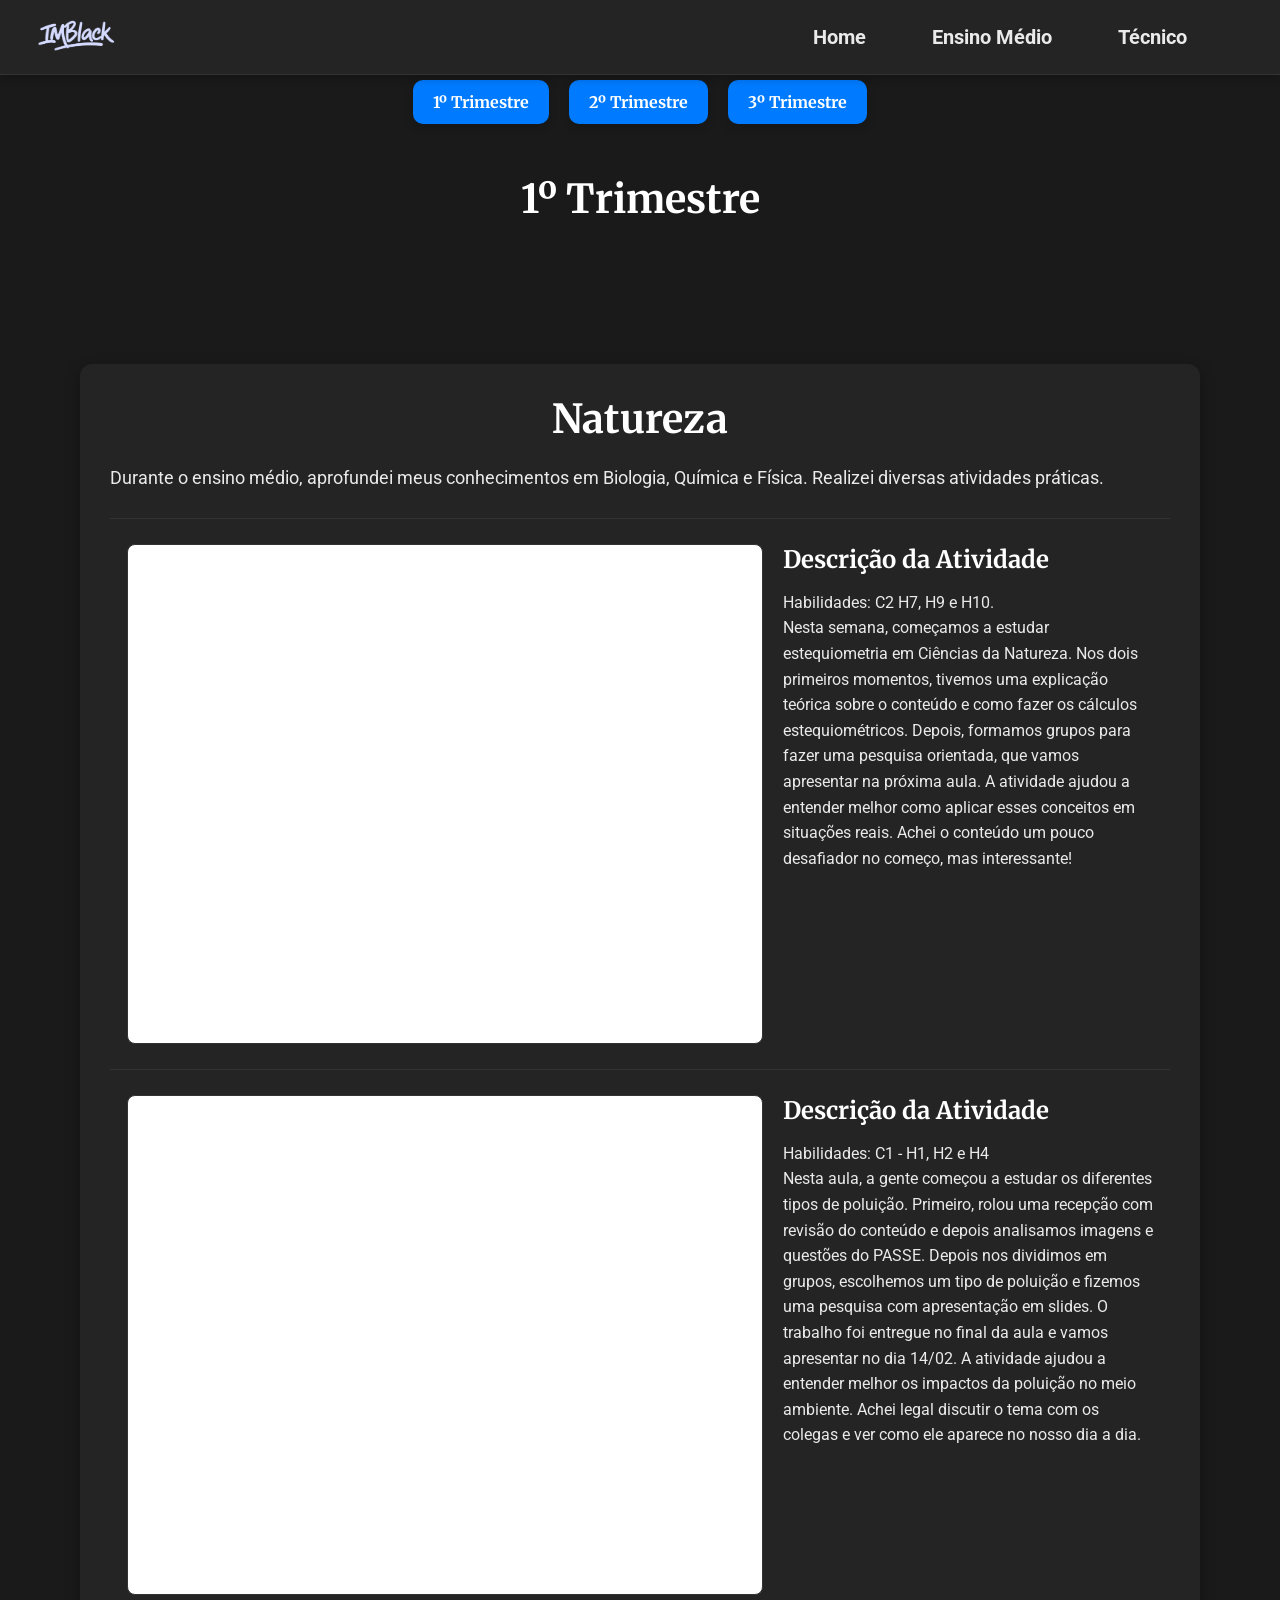
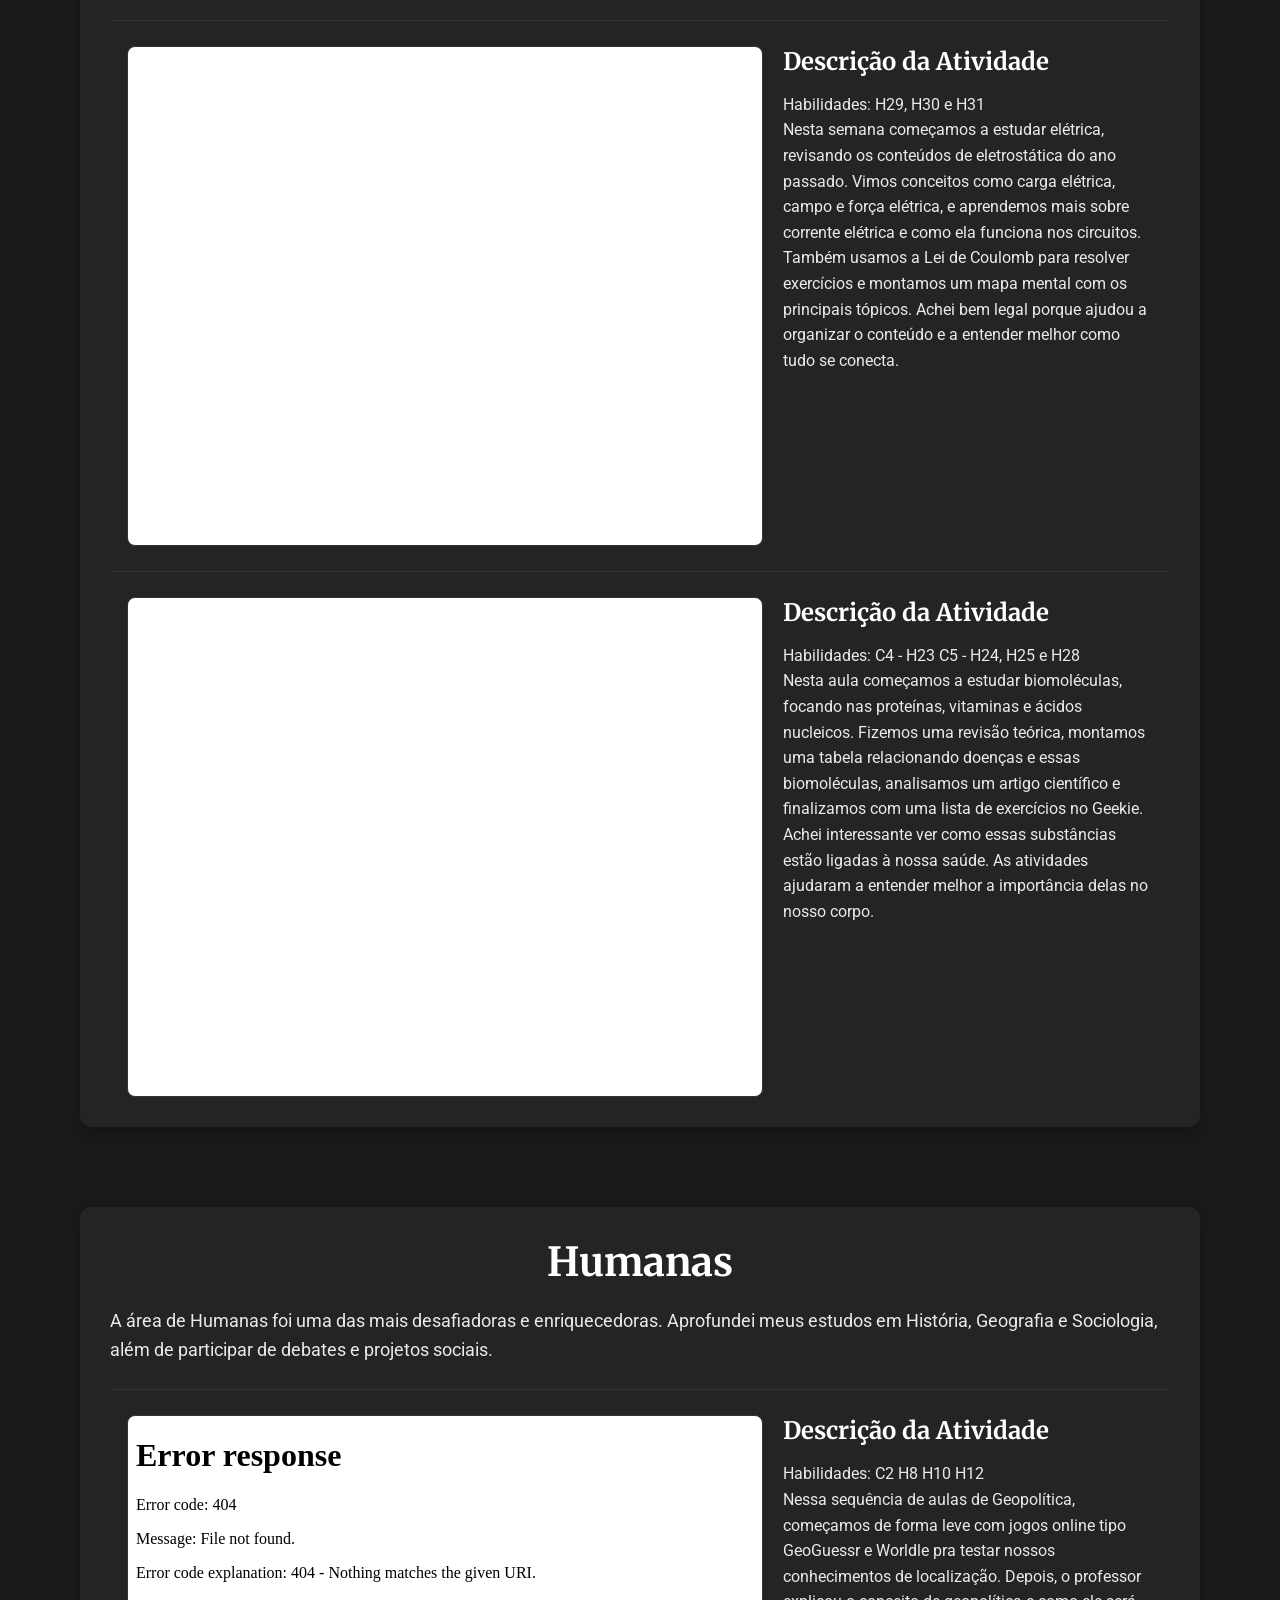
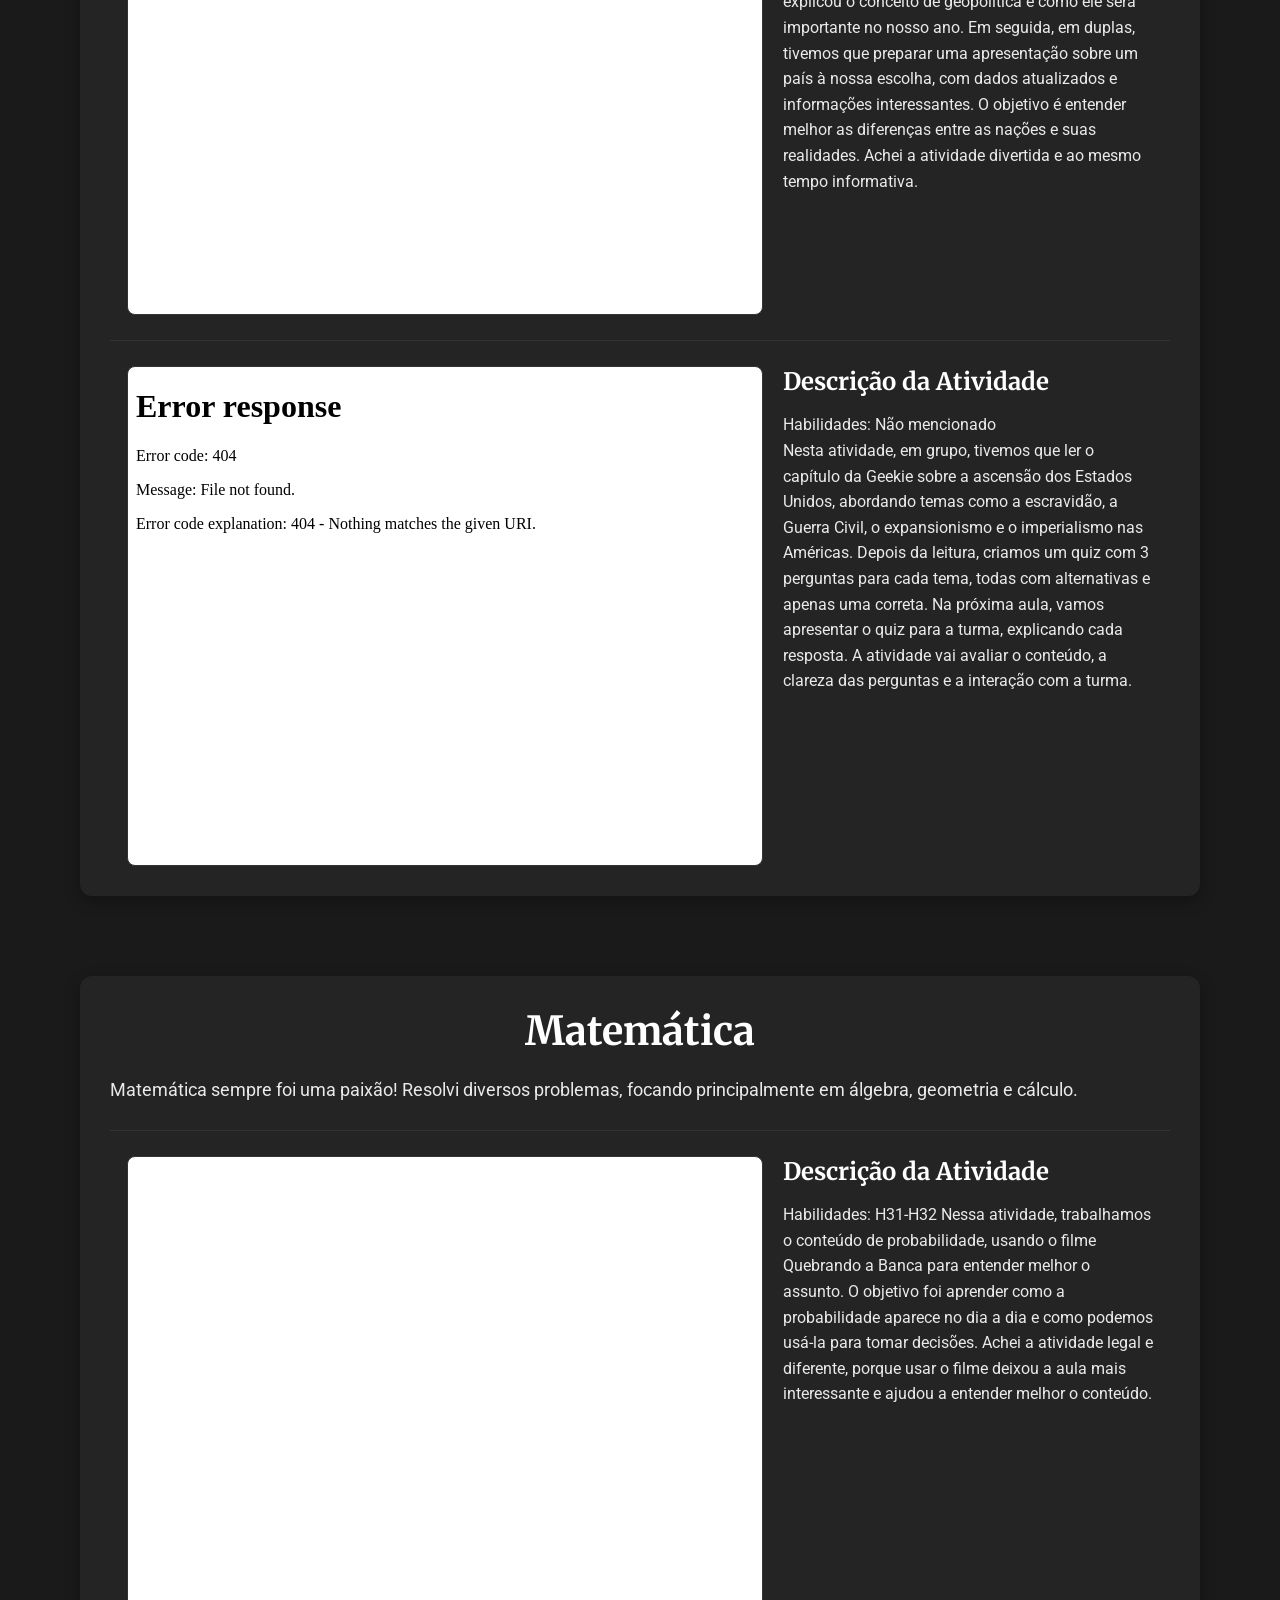
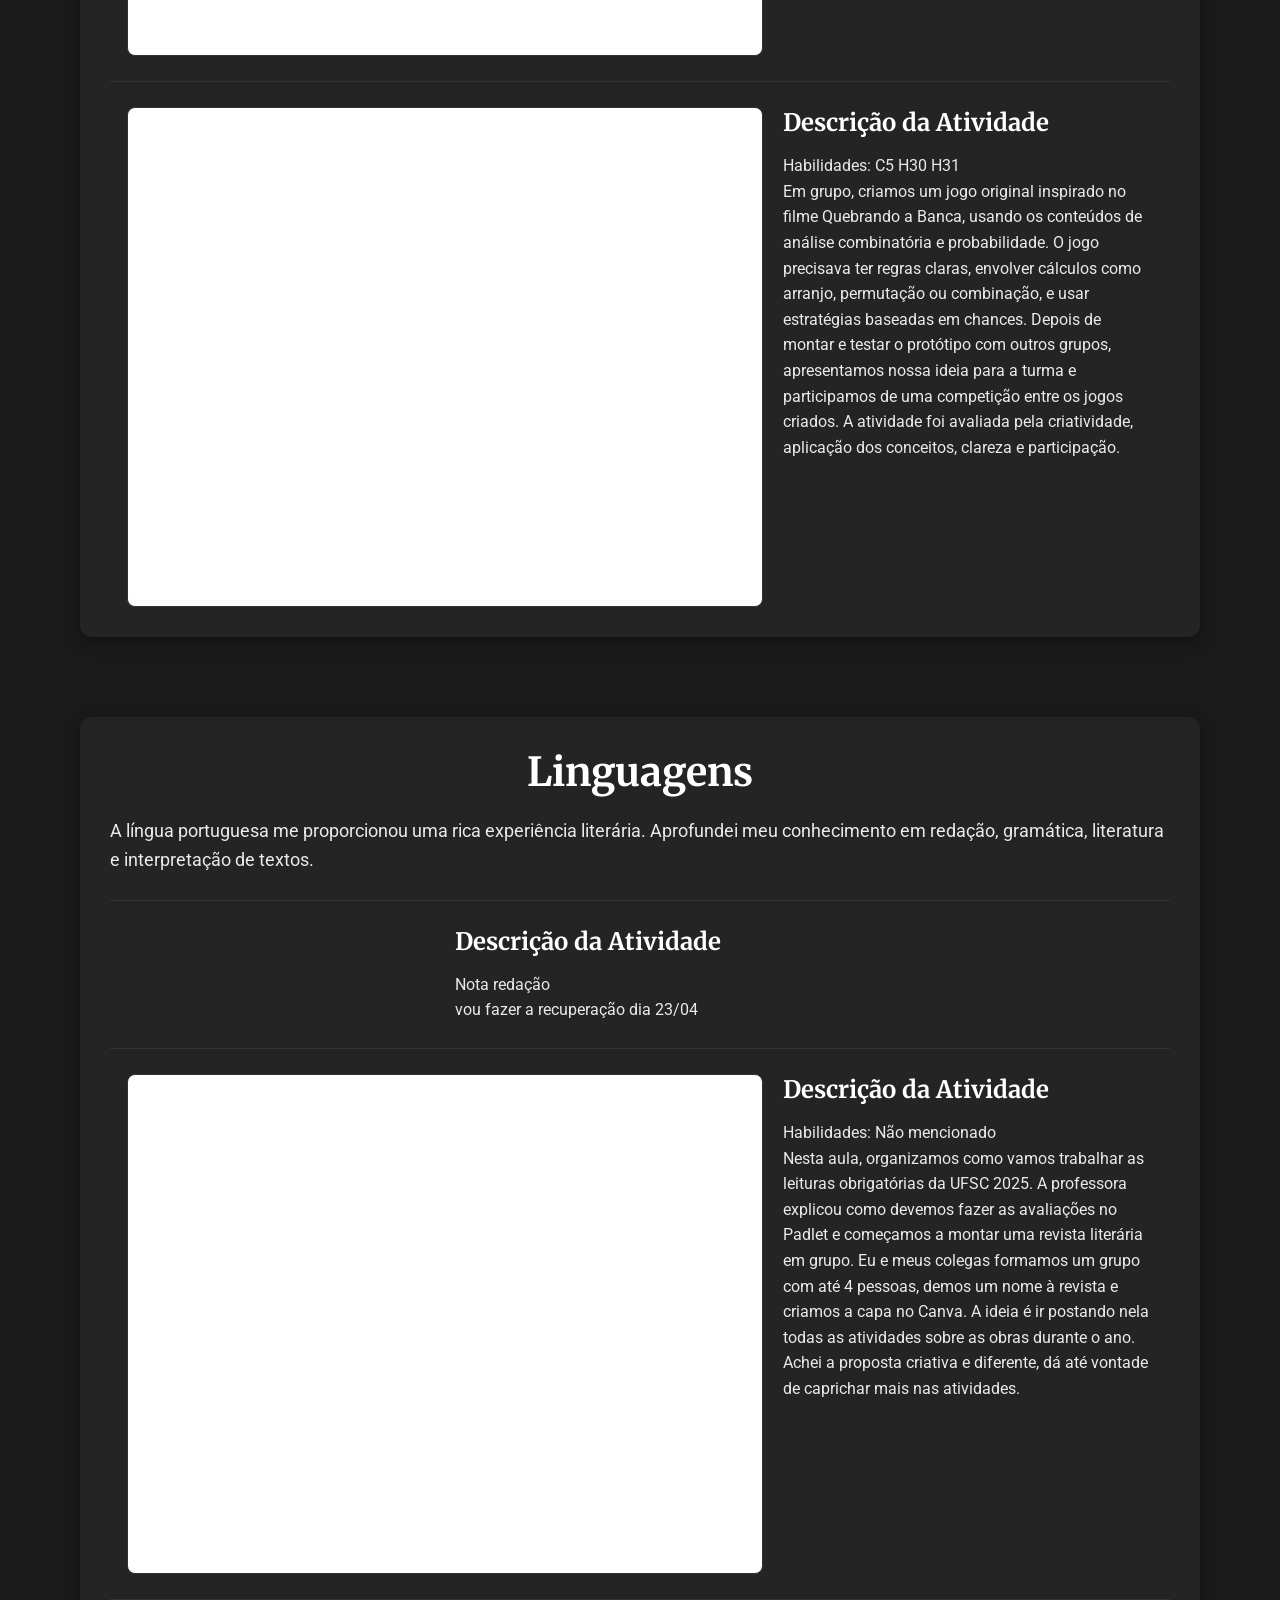
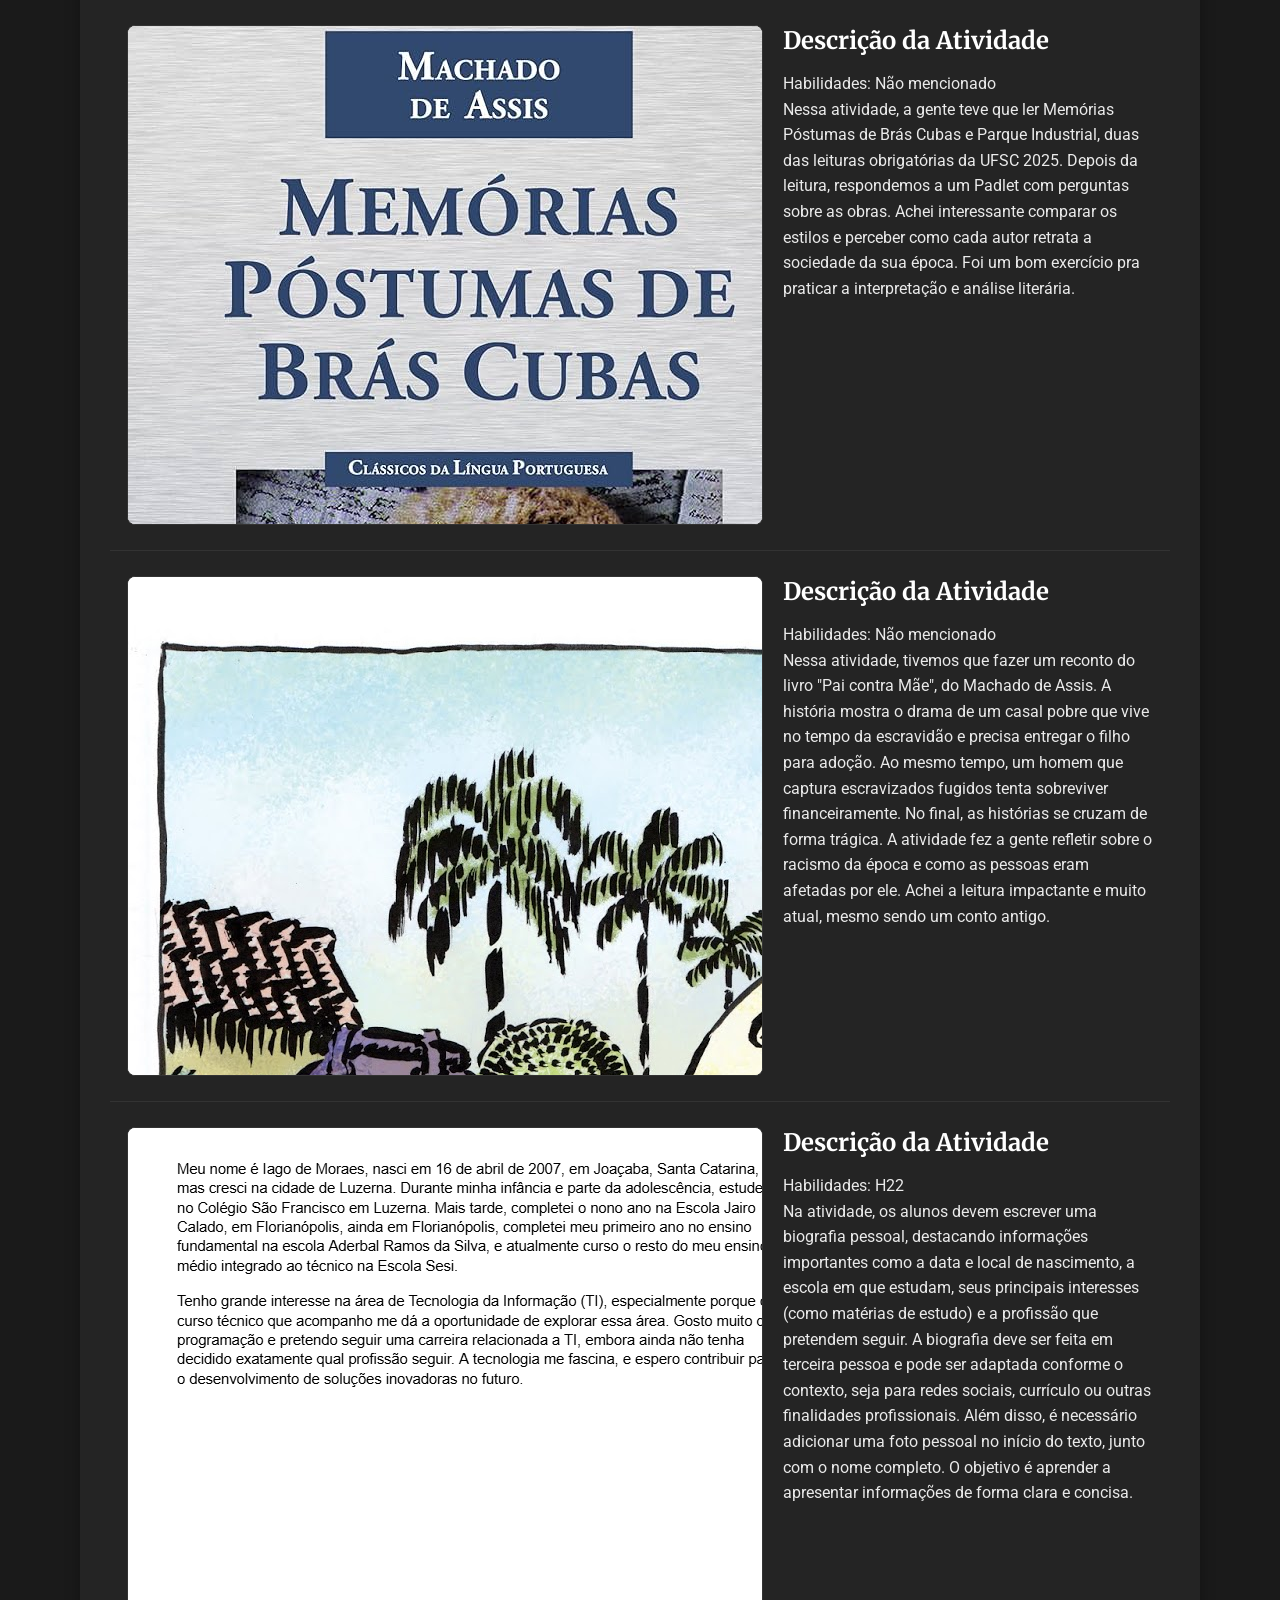
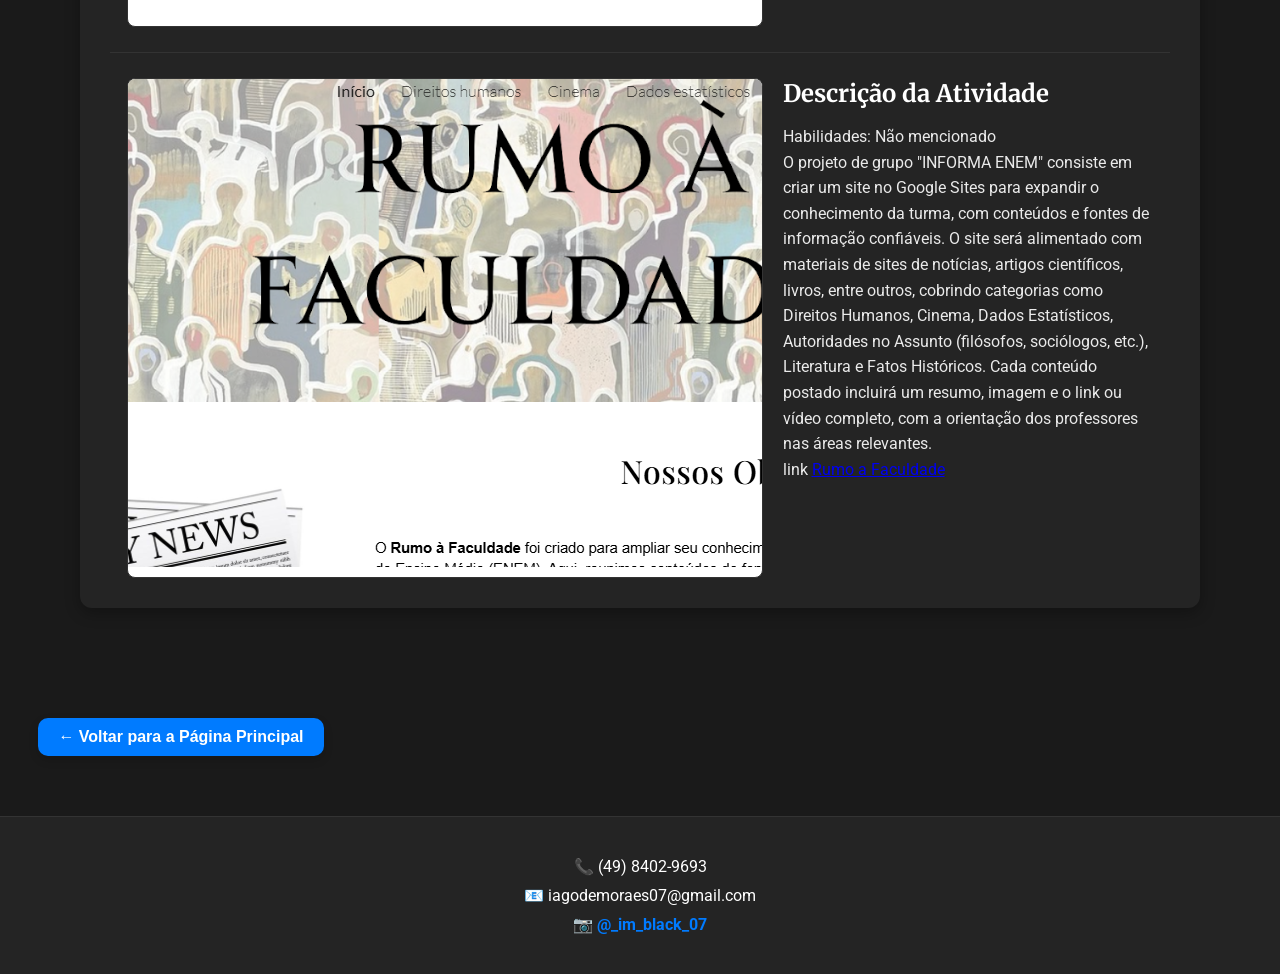
==== EnsinoMedio.html @ 85ba0697 "primeiro commit" ====
<!DOCTYPE html>
<html lang="en">

<head>
  <meta charset="UTF-8">
  <meta name="viewport" content="width=device-width, initial-scale=1.0">
  <title>Ensino Médio</title>
  <link rel="stylesheet" href="style.css">
  <link rel="icon" href="/fotos/logo (1).png" type="image/png">

</head>

<body>
  <div id="menu">
    <div class="logo">
      <img src="/fotos/imblack-claro.png" alt="Minha Logo">
    </div>
    <ul>
      <li><a href="index.html">Home</a></li>
      <li><a href="EnsinoMedio.html">Ensino Médio</a></li>
      <li><a href="tecnico.html">Técnico</a></li>
    </ul>
  </div>

  <section class="trimestres-nav">
    <button class="btn-trimestre" onclick="mostrarTrimestre(1)">1º Trimestre</button>
    <button class="btn-trimestre" onclick="mostrarTrimestre(2)">2º Trimestre</button>
    <button class="btn-trimestre" onclick="mostrarTrimestre(3)">3º Trimestre</button>
  </section>

  <section id="trimestre1" class="trimestre">
    <h2 class="P-tri">1º Trimestre</h2>

    <div class="conteudo">
      <section class="disciplina" id="natureza">
        <h2>Natureza</h2>
        <p>
          Durante o ensino médio, aprofundei meus conhecimentos em Biologia, Química e Física. Realizei diversas
          atividades práticas.
        </p>

        <div class="modal-body">
          <iframe src="/atividades/estequiometría.pdf" width="100%" height="500px"></iframe>
          <div class="descricao">
            <h3>Descrição da Atividade</h3>
            <p>
              Habilidades: C2 H7, H9 e H10.<br>
              Nesta semana, começamos a estudar estequiometria em Ciências da Natureza. Nos dois primeiros momentos,
              tivemos uma explicação teórica sobre o conteúdo e como fazer os cálculos estequiométricos. Depois,
              formamos grupos para fazer uma pesquisa orientada, que vamos apresentar na próxima aula. A atividade
              ajudou a entender melhor como aplicar esses conceitos em situações reais. Achei o conteúdo um pouco
              desafiador no começo, mas interessante!
            </p>
          </div>
        </div>

        <div class="modal-body">
          <iframe src="/atividades/Derramamento de Petróleo.pdf" width="100%" height="500px"></iframe>
          <div class="descricao">
            <h3>Descrição da Atividade</h3>
            <p>
              Habilidades: C1 - H1, H2 e H4<br>
              Nesta aula, a gente começou a estudar os diferentes tipos de poluição. Primeiro, rolou uma recepção com
              revisão do conteúdo e depois analisamos imagens e questões do PASSE. Depois nos dividimos em grupos,
              escolhemos um tipo de poluição e fizemos uma pesquisa com apresentação em slides. O trabalho foi entregue
              no final da aula e vamos apresentar no dia 14/02. A atividade ajudou a entender melhor os impactos da
              poluição no meio ambiente. Achei legal discutir o tema com os colegas e ver como ele aparece no nosso dia
              a dia. </p>
          </div>
        </div>

        <div class="modal-body">
          <iframe src="/atividades/Eletrostática e Corrente Elétrica.pdf" width="100%" height="500px"></iframe>
          <div class="descricao">
            <h3>Descrição da Atividade</h3>
            <p>
              Habilidades: H29, H30 e H31<br>
              Nesta semana começamos a estudar elétrica, revisando os conteúdos de eletrostática do ano passado. Vimos
              conceitos como carga elétrica, campo e força elétrica, e aprendemos mais sobre corrente elétrica e como
              ela funciona nos circuitos. Também usamos a Lei de Coulomb para resolver exercícios e montamos um mapa
              mental com os principais tópicos. Achei bem legal porque ajudou a organizar o conteúdo e a entender melhor
              como tudo se conecta. </p>
          </div>
        </div>

        <div class="modal-body">
          <iframe src="/atividades/Cópia de Tabela de Pesquisa – Doenças Relacionadas a Proteínas.pdf" width="100%"
            height="500px"></iframe>
          <div class="descricao">
            <h3>Descrição da Atividade</h3>
            <p>
              Habilidades: C4 - H23 C5 - H24, H25 e H28<br>
              Nesta aula começamos a estudar biomoléculas, focando nas proteínas, vitaminas e ácidos nucleicos. Fizemos
              uma revisão teórica, montamos uma tabela relacionando doenças e essas biomoléculas, analisamos um artigo
              científico e finalizamos com uma lista de exercícios no Geekie. Achei interessante ver como essas
              substâncias estão ligadas à nossa saúde. As atividades ajudaram a entender melhor a importância delas no
              nosso corpo.
          </div>
        </div>
      </section>

      <section class="disciplina" id="humanas">
        <h2>Humanas</h2>
        <p>
          A área de Humanas foi uma das mais desafiadoras e enriquecedoras. Aprofundei meus estudos em História,
          Geografia e Sociologia, além de participar de debates e projetos sociais.
        </p>

        <div class="modal-body">
          <iframe src="/atividades/Apresentação básica moderna e ilustrada vermelho e amarelo.pdf" width="100%"
            height="500px"></iframe>
          <div class="descricao">
            <h3>Descrição da Atividade</h3>
            <p>
              Habilidades: C2 H8 H10 H12<br>
              Nessa sequência de aulas de Geopolítica, começamos de forma leve com jogos online tipo GeoGuessr e Worldle
              pra testar nossos conhecimentos de localização. Depois, o professor explicou o conceito de geopolítica e
              como ele será importante no nosso ano. Em seguida, em duplas, tivemos que preparar uma apresentação sobre
              um país à nossa escolha, com dados atualizados e informações interessantes. O objetivo é entender melhor
              as diferenças entre as nações e suas realidades. Achei a atividade divertida e ao mesmo tempo informativa.
            </p>
          </div>
        </div>

        <div class="modal-body">
          <iframe src="/atividades/Decimals Quiz Presentation in Orange Blue Yellow Vivid Digital Style.pdf"
            width="100%" height="500px"></iframe>
          <div class="descricao">
            <h3>Descrição da Atividade</h3>
            <p>
              Habilidades: Não mencionado<br>
              Nesta atividade, em grupo, tivemos que ler o capítulo da Geekie sobre a ascensão dos Estados Unidos,
              abordando temas como a escravidão, a Guerra Civil, o expansionismo e o imperialismo nas Américas. Depois
              da leitura, criamos um quiz com 3 perguntas para cada tema, todas com alternativas e apenas uma correta.
              Na próxima aula, vamos apresentar o quiz para a turma, explicando cada resposta. A atividade vai avaliar o
              conteúdo, a clareza das perguntas e a interação com a turma.
          </div>


      </section>

      <section class="disciplina" id="matematica">
        <h2>Matemática</h2>
        <p>
          Matemática sempre foi uma paixão! Resolvi diversos problemas, focando principalmente em álgebra, geometria e
          cálculo.
        </p>

        <div class="modal-body">
          <iframe src="/atividades/Atividade Quebrando a banca 2.pdf" width="100%" height="500px"></iframe>
          <div class="descricao">
            <h3>Descrição da Atividade</h3>
            <p>
              Habilidades: H31-H32
              Nessa atividade, trabalhamos o conteúdo de probabilidade, usando o filme Quebrando a Banca para entender
              melhor o assunto. O objetivo foi aprender como a probabilidade aparece no dia a dia e como podemos usá-la
              para tomar decisões. Achei a atividade legal e diferente, porque usar o filme deixou a aula mais
              interessante e ajudou a entender melhor o conteúdo.
            </p>
          </div>
        </div>



        <div class="modal-body">
          <iframe src="/atividades/jogo (1).pdf" width="100%" height="500px"></iframe>
          <div class="descricao">
            <h3>Descrição da Atividade</h3>
            <p>
              Habilidades: C5 H30 H31<br>
              Em grupo, criamos um jogo original inspirado no filme Quebrando a Banca, usando os conteúdos de análise
              combinatória e probabilidade. O jogo precisava ter regras claras, envolver cálculos como arranjo,
              permutação ou combinação, e usar estratégias baseadas em chances. Depois de montar e testar o protótipo
              com outros grupos, apresentamos nossa ideia para a turma e participamos de uma competição entre os jogos
              criados. A atividade foi avaliada pela criatividade, aplicação dos conceitos, clareza e participação. </p>
          </div>
        </div>

      </section>

      <section class="disciplina" id="portugues">
        <h2>Linguagens</h2>
        <p>
          A língua portuguesa me proporcionou uma rica experiência literária. Aprofundei meu conhecimento em redação,
          gramática, literatura e interpretação de textos.
        </p>

        <div class="modal-body">

          <div class="descricao">
            <h3>Descrição da Atividade</h3>
            <p>
              Nota redação<br>
              vou fazer a recuperação dia 23/04
            </p>
          </div>
        </div>

        <div class="modal-body">
          <iframe src="/atividades/Revista literária.pdf" width="100%" height="500px"></iframe>
          <div class="descricao">
            <h3>Descrição da Atividade</h3>
            <p>
              Habilidades: Não mencionado<br>
              Nesta aula, organizamos como vamos trabalhar as leituras obrigatórias da UFSC 2025. A professora explicou
              como devemos fazer as avaliações no Padlet e começamos a montar uma revista literária em grupo. Eu e meus
              colegas formamos um grupo com até 4 pessoas, demos um nome à revista e criamos a capa no Canva. A ideia é
              ir postando nela todas as atividades sobre as obras durante o ano. Achei a proposta criativa e diferente,
              dá até vontade de caprichar mais nas atividades. </p>
          </div>
        </div>

        <div class="modal-body">
          <iframe src="/atividades/91GAAzBixYL._UF894,1000_QL80_.jpg" width="100%" height="500px"></iframe>
          <div class="descricao">
            <h3>Descrição da Atividade</h3>
            <p>
              Habilidades: Não mencionado<br>
              Nessa atividade, a gente teve que ler Memórias Póstumas de Brás Cubas e Parque Industrial, duas das
              leituras obrigatórias da UFSC 2025. Depois da leitura, respondemos a um Padlet com perguntas sobre as
              obras. Achei interessante comparar os estilos e perceber como cada autor retrata a sociedade da sua época.
              Foi um bom exercício pra praticar a interpretação e análise literária. </p>
          </div>
        </div>

        <div class="modal-body">
          <iframe src="/atividades/HQ PaiContra Mae 01.jpg" width="100%" height="500px"></iframe>
          <div class="descricao">
            <h3>Descrição da Atividade</h3>
            <p>
              Habilidades: Não mencionado<br>
              Nessa atividade, tivemos que fazer um reconto do livro "Pai contra Mãe", do Machado de Assis. A história
              mostra o drama de um casal pobre que vive no tempo da escravidão e precisa entregar o filho para adoção.
              Ao mesmo tempo, um homem que captura escravizados fugidos tenta sobreviver financeiramente. No final, as
              histórias se cruzam de forma trágica. A atividade fez a gente refletir sobre o racismo da época e como as
              pessoas eram afetadas por ele. Achei a leitura impactante e muito atual, mesmo sendo um conto antigo.
          </div>
        </div>

        <div class="modal-body">
          <iframe src="/atividades/biografia.png" width="100%" height="500px"></iframe>
          <div class="descricao">
            <h3>Descrição da Atividade</h3>
            <p>
              Habilidades: H22<br>
              Na atividade, os alunos devem escrever uma biografia pessoal, destacando informações importantes como a
              data e local de nascimento, a escola em que estudam, seus principais interesses (como matérias de estudo)
              e a profissão que pretendem seguir. A biografia deve ser feita em terceira pessoa e pode ser adaptada
              conforme o contexto, seja para redes sociais, currículo ou outras finalidades profissionais. Além disso, é
              necessário adicionar uma foto pessoal no início do texto, junto com o nome completo. O objetivo é aprender
              a apresentar informações de forma clara e concisa.
          </div>
        </div>

        <div class="modal-body">
          <iframe src="/atividades/rumo a faculdade.png" width="100%" height="500px"></iframe>
          <div class="descricao">
            <h3>Descrição da Atividade</h3>
            <p>
              Habilidades: Não mencionado<br>
              O projeto de grupo "INFORMA ENEM" consiste em criar um site no Google Sites para expandir o conhecimento
              da turma, com conteúdos e fontes de informação confiáveis. O site será alimentado com materiais de sites
              de notícias, artigos científicos, livros, entre outros, cobrindo categorias como Direitos Humanos, Cinema,
              Dados Estatísticos, Autoridades no Assunto (filósofos, sociólogos, etc.), Literatura e Fatos Históricos.
              Cada conteúdo postado incluirá um resumo, imagem e o link ou vídeo completo, com a orientação dos
              professores nas áreas relevantes. <br>
              link <a href="https://sites.google.com/estudante.sesisenai.org.br/rumoafaculdade/in%C3%ADcio">Rumo a
                Faculdade</a>
          </div>
      </section>
    </div>
  </section>

  <section id="trimestre2" class="trimestre" style="display: none;">
    <h2 class="S-tri">2º Trimestre</h2>
    <div class="conteudo">
      <section class="disciplina" id="natureza2">
        <h2>Natureza</h2>
        <p>
          Durante o ensino médio, aprofundei meus conhecimentos em Biologia, Química e Física. Realizei diversas
          atividades práticas.
        </p>

        <div class="modal-body">
          <iframe src="/atividaes2tri/mapa mental.png" width="100%" height="500px"></iframe>
          <div class="descricao">
            <h3>SISTEMA IMUNOLÓGICO E VACINAS</h3>
            <p>
              Para esta atividade, você deve criar um mapa mental sobre o sistema imunológico. Use os flashcards para
              organizar os conceitos em três seções: tipos de imunização, células de defesa e a relação entre vacinas,
              memória imune e mutação viral.Competência: C4 - H23
            </p>
          </div>
        </div>
        <div class="modal-body">
          <iframe src="/atividaes2tri/glosario.pdf" width="100%" height="500px"></iframe>
          <div class="descricao">
            <h3>Eletroquímica Parte I</h3>
            <p>
              Naquela semana, iniciamos o estudo de eletroquímica com uma atividade prática: a criação de um e-book em
              formato de glossário. O projeto visou integrar conhecimentos de Física e Química para explicar fenômenos
              do cotidiano, desenvolvendo competências de investigação científica. As instruções detalhadas estavam no
              documento anexo e a entrega deveria ser feita no link fornecido.Competência: C2 - H6 - H7 - H9
            </p>
          </div>
        </div>
        <div class="modal-body">
          <a href="https://sites.google.com/estudante.sesisenai.org.br/saude-em-foco/in%C3%ADcio?pli=1" target="_blank"
            class="botao-link">
            Link do site
          </a>
          <div class="descricao">
            <h3>Eletroquímica Parte I</h3>
            <p>
              Nesta atividade, os grupos criaram uma revista digital sobre Saúde Individual e Coletiva. A tarefa foi
              pesquisar e desenvolver conteúdo sobre quatro tópicos escolhidos para criar uma revista informativa e
              visualmente atraente. Atendendo: C4 - H23 </p>
          </div>
        </div>

      </section>

      <section class="disciplina" id="humanas2">
        <h2>Humanas</h2>
        <p>
          Descreva aqui o que você fez em Humanas no 2º Trimestre.
        </p>

        <div class="modal-body">
          <iframe src="/atividaes2tri/Jornal França.png" width="100%" height="500px"></iframe>
          <div class="descricao">
            <h3>jornal historia</h3>
            <p>
              Este é um projeto de História em grupo, onde criamos um 'Jornal Histórico' sobre o fim da Primeira Guerra
              Mundial. Para isso, fizemos uma manchete, uma entrevista fictícia, uma charge e um texto de opinião sobre
              o Tratado de Versalhes.
            </p>
          </div>
        </div>

        <div class="modal-body">
          <iframe
            src="/atividaes2tri/Artur Luiz Rodrigues Alves - HUMANAS - UR FASCISMO A PARTIR DA OBRA DE UMBERTO ECO.docx"
            width="100%" height="500px"></iframe>
          <div class="descricao">
            <h3>UR FASCISMO A PARTIR DA OBRA DE UMBERTO ECO</h3>
            <p>
              A atividade foi realizada em grupo, e os resultados foram compartilhados e debatidos com toda a turma.
            </p>
          </div>
        </div>

        <div class="modal-body">
          <iframe src="/atividaes2tri/Do que se trata.pdf" width="100%" height="500px"></iframe>
          <div class="descricao">
            <h3>Totalitarismo </h3>
            <p>
              Neste projeto de História, estudamos sobre o nazifascismo e o totalitarismo. A atividade principal foi
              analisar um filme em grupo para identificar as características desses regimes e, para finalizar, fizemos
              um estudo sobre a arquitetura nazista e suas ideologias.
            </p>
          </div>
        </div>

      </section>

      <section class="disciplina" id="matematica2">
        <h2>Matemática</h2>
        <p>
          Matemática sempre foi uma paixão! Resolvi diversos problemas, focando principalmente em álgebra, geometria e
          cálculo.
        </p>

        <div class="modal-body">
          <iframe src="/atividaes2tri/nota passe.png" width="100%" height="500px"></iframe>
          <div class="descricao">
            <h3>Passe</h3>
            <p>
              Nessa seção, mostro uma prova de matemática no estilo Enem que fiz. Ela tem questões que misturam
              raciocínio lógico e problemas do dia a dia.
            </p>
          </div>
        </div>

        <div class="modal-body">
          <iframe src="/atividaes2tri/qualidade do sono.pdf" width="100%" height="500px"></iframe>
          <div class="descricao">
            <h3>Nessa seção, mostro uma prova de matemática no estilo Enem que fiz. Ela tem questões que misturam
              raciocínio lógico e problemas do dia a dia.</h3>
            <p>
              Eu fiz um projeto de estatística em grupo. Para coletar os dados, usei o Google Forms e, pra analisar
              tudo, usei o Google Planilhas. Calculei a média, mediana e moda, e ainda fiz uns gráficos pra mostrar os
              resultados. habilidades C4 H 27 H 28 H 29.
            </p>
          </div>
        </div>
      </section>

      <section class="disciplina" id="linguagens2">
        <h2>Linguagens</h2>
        <p>
          Descreva aqui o que você fez em Linguagens no 2º Trimestre.
        </p>

        <div class="modal-body">
          <iframe src="/atividaes2tri/nota redacao.png" width="100%" height="500px"></iframe>
          <div class="descricao">
            <h3>Redação online</h3>
            <p>
              Esta seção apresenta a atividade de redação online que realizei, seguindo o formato e os critérios da
              prova do Enem.
            </p>
          </div>
        </div>

        <div class="modal-body">
          <iframe src="/atividaes2tri/revistaLiteraria.png" width="100%" height="500px"></iframe>
          <div class="descricao">
            <h3>revista literaria</h3>
            <p>
              Esta atividade resume a série de trabalhos que realizamos sobre os livros obrigatórios para a prova da
              UFSC, com o objetivo de analisar as obras e nos prepararmos para o vestibular.<a
                href="https://sites.google.com/estudante.sesisenai.org.br/revista-neblina-poetica/in%C3%ADcio">LINK</a>
            </p>
          </div>
        </div>

        <div class="modal-body">
          <iframe src="/atividaes2tri/fabio brasa.docx" width="100%" height="500px"></iframe>
          <div class="descricao">
            <h3>Que tipo de arte você consome?</h3>
            <p>
              Essa atividade foi um trabalho para o portfólio de Linguagens, onde o objetivo era escrever, totalmente em
              inglês, sobre um artista, um filme e uma música que eu gosto. habilidades H11 e H25
            </p>
          </div>
        </div>

      </section>
    </div>
  </section>

  <section id="trimestre3" class="trimestre" style="display: none;">
    <h2 class="S-tri">3º Trimestre</h2>
    <div class="conteudo">
      <section class="disciplina" id="natureza2">
        <h2>Natureza</h2>
        <p>
          Durante o ensino médio, aprofundei meus conhecimentos em Biologia, Química e Física. Realizei diversas
          atividades práticas.
        </p>

        <div class="modal-body">
          <iframe src="/atividaes2tri/mapa mental.png" width="100%" height="500px"></iframe>
          <div class="descricao">
            <h3>SISTEMA IMUNOLÓGICO E VACINAS</h3>
            <p>
              Para esta atividade, você deve criar um mapa mental sobre o sistema imunológico. Use os flashcards para
              organizar os conceitos em três seções: tipos de imunização, células de defesa e a relação entre vacinas,
              memória imune e mutação viral.Competência: C4 - H23
            </p>
          </div>
        </div>
        <div class="modal-body">
          <iframe src="/atividaes2tri/glosario.pdf" width="100%" height="500px"></iframe>
          <div class="descricao">
            <h3>Eletroquímica Parte I</h3>
            <p>
              Naquela semana, iniciamos o estudo de eletroquímica com uma atividade prática: a criação de um e-book em
              formato de glossário. O projeto visou integrar conhecimentos de Física e Química para explicar fenômenos
              do cotidiano, desenvolvendo competências de investigação científica. As instruções detalhadas estavam no
              documento anexo e a entrega deveria ser feita no link fornecido.Competência: C2 - H6 - H7 - H9
            </p>
          </div>
        </div>
        <div class="modal-body">
          <a href="https://sites.google.com/estudante.sesisenai.org.br/saude-em-foco/in%C3%ADcio?pli=1" target="_blank"
            class="botao-link">
            Link do site
          </a>
          <div class="descricao">
            <h3>Eletroquímica Parte I</h3>
            <p>
              Nesta atividade, os grupos criaram uma revista digital sobre Saúde Individual e Coletiva. A tarefa foi
              pesquisar e desenvolver conteúdo sobre quatro tópicos escolhidos para criar uma revista informativa e
              visualmente atraente. Atendendo: C4 - H23 </p>
          </div>
        </div>

      </section>

      <section class="disciplina" id="humanas2">
        <h2>Humanas</h2>
        <p>
          As Ciências Humanas são a bússola para entender quem somos, de onde viemos e para onde vamos como sociedade.
        </p>

        <div class="modal-body">
          <iframe src="/atividade3tri/Cópia de Defesa.pdf" width="100%" height="500px"></iframe>
          <div class="descricao">
            <h3>JULGAMENTO HISTÓRICO DE GETÚLIO VARGAS</h3>
            <p>
              Esta atividade é um "Julgamento Histórico" simulado sobre Getúlio Vargas, onde os alunos precisam entregar
              pesquisas, atas e um veredito final para embasar seus papéis. A avaliação combina essa entrega escrita com
              a participação oral no debate. habilidades: H39 H40 </p>
          </div>
        </div>

        <div class="modal-body">
          <iframe
            src="/atividaes2tri/Artur Luiz Rodrigues Alves - HUMANAS - UR FASCISMO A PARTIR DA OBRA DE UMBERTO ECO.docx"
            width="100%" height="500px"></iframe>
          <div class="descricao">
            <h3>UR FASCISMO A PARTIR DA OBRA DE UMBERTO ECO</h3>
            <p>
              A atividade foi realizada em grupo, e os resultados foram compartilhados e debatidos com toda a turma.
            </p>
          </div>
        </div>

        <div class="modal-body">
          <iframe src="/atividaes2tri/Do que se trata.pdf" width="100%" height="500px"></iframe>
          <div class="descricao">
            <h3>Totalitarismo </h3>
            <p>
              Neste projeto de História, estudamos sobre o nazifascismo e o totalitarismo. A atividade principal foi
              analisar um filme em grupo para identificar as características desses regimes e, para finalizar, fizemos
              um estudo sobre a arquitetura nazista e suas ideologias.
            </p>
          </div>
        </div>

      </section>

      <section class="disciplina" id="matematica2">
        <h2>Matemática</h2>
        <p>
          Matemática sempre foi uma paixão! Resolvi diversos problemas, focando principalmente em álgebra, geometria e
          cálculo.
        </p>

        <div class="modal-body">
          <iframe src="/atividaes2tri/nota passe.png" width="100%" height="500px"></iframe>
          <div class="descricao">
            <h3>Passe</h3>
            <p>
              Nessa seção, mostro uma prova de matemática no estilo Enem que fiz. Ela tem questões que misturam
              raciocínio lógico e problemas do dia a dia.
            </p>
          </div>
        </div>

        <div class="modal-body">
          <iframe src="/atividaes2tri/qualidade do sono.pdf" width="100%" height="500px"></iframe>
          <div class="descricao">
            <h3>Nessa seção, mostro uma prova de matemática no estilo Enem que fiz. Ela tem questões que misturam
              raciocínio lógico e problemas do dia a dia.</h3>
            <p>
              Eu fiz um projeto de estatística em grupo. Para coletar os dados, usei o Google Forms e, pra analisar
              tudo, usei o Google Planilhas. Calculei a média, mediana e moda, e ainda fiz uns gráficos pra mostrar os
              resultados. habilidades C4 H 27 H 28 H 29.
            </p>
          </div>
        </div>
      </section>

      <section class="disciplina" id="linguagens2">
        <h2>Linguagens</h2>
        <p>
          Descreva aqui o que você fez em Linguagens no 2º Trimestre.
        </p>

        <div class="modal-body">
          <iframe src="/atividade3tri/redaçao.png" width="100%" height="500px"></iframe>
          <div class="descricao">
            <h3>Redação online</h3>
            <p>
              Esta seção apresenta a atividade de redação online que realizei, seguindo o formato e os critérios da
              prova do Enem.
            </p>
          </div>
        </div>

        <div class="modal-body">
          <iframe src="/atividade3tri/Iago de Moraes - Linguagens_ 12_11 - Cartas e seus tipos.pdf" width="100%"
            height="500px"></iframe>
          <div class="descricao">
            <h3>Cartas e seus tipos</h3>
            <p>
              Esta atividade treina a escrita do gênero textual "carta", focando em como ele é cobrado no vestibular da
              UFSC. O objetivo é desenvolver a habilidade de argumentação e adequação ao formato exigido pela prova.
            </p>
          </div>
        </div>

        <div class="modal-body">
          <iframe src="/atividaes2tri/fabio brasa.docx" width="100%" height="500px"></iframe>
          <div class="descricao">
            <h3>Que tipo de arte você consome?</h3>
            <p>
              A atividade desenvolve a capacidade de síntese (resumir um tema complexo em 60s) e a produção audiovisual
              (gravar e editar um reel). Também ensina a conectar literatura e história local (o livro e a cidade) com a
              vida presente, usando a arte para refletir sobre a identidade social. habilidades: H4, H16 </p>
          </div>
        </div>

      </section>
    </div>
  </section>

  </div>
  </section>


  <section class="voltar">
    <a href="index.html">
      <button class="btn-voltar">← Voltar para a Página Principal</button>
    </a>
  </section>


  <footer class="rodape">
    <div class="contato">
      <p>📞 (49) 8402-9693</p>
      <p>📧 iagodemoraes07@gmail.com</p>
      <p>📷 <a href="https://www.instagram.com/_im_black_07/" target="_blank">@_im_black_07</a></p>
    </div>
  </footer>

  <script src="main.js"></script>
</body>

</html>
---- style.css ----
@import url('https://fonts.googleapis.com/css2?family=Merriweather:ital,wght@0,300;0,400;0,700;0,900&family=Roboto:wght@400;700&display=swap');

* {
    margin: 0;
    padding: 0;
    box-sizing: border-box;
}

body {
    background-color: #1A1A1A; /* Fundo Grafite */
    font-family: 'Roboto', sans-serif;
    color: #EAEAEA; /* Cor de texto principal (clara) */
}

h1, h2, h3, h4, h5, h6, .btn-formacao, .btn-portifolio, .btn-trimestre {
    font-family: 'Merriweather', serif;
    color: #FFFFFF; /* Títulos em branco puro */
}

/* --- Menu e Rodapé (Comuns a todas as páginas) --- */
#menu {
    background-color: #242424; /* Cor de card */
    width: 100%;
    position: fixed;
    top: 0;
    left: 0;
    padding: 10px 30px;
    display: flex;
    justify-content: space-between;
    align-items: center;
    z-index: 1000;
    border-bottom: 1px solid #333; /* Borda sutil */
    box-shadow: 0 2px 10px rgba(0, 0, 0, 0.3);
}

.logo img {
    height: 50px;
}

#menu ul {
    list-style: none;
    display: flex;
    justify-content: flex-end;
    margin-right: 30px;
}

#menu ul li {
    margin: 0 15px;
}

#menu ul li a {
    text-decoration: none;
    color: #EAEAEA;
    font-size: 20px;
    font-weight: bold;
    padding: 12px 18px;
    transition: 0.3s;
    border-radius: 8px;
}

#menu ul li a:hover {
    background-color: #333;
    color: #007BFF; /* Cor de destaque */
}

.rodape {
    background-color: #242424; /* Cor de card */
    color: white;
    text-align: center;
    padding: 30px 20px;
    margin-top: 40px;
    border-top: 1px solid #333; /* Borda sutil */
}

.rodape .contato p {
    margin: 10px 0;
    font-size: 16px;
}

.rodape .contato a {
    color: #007BFF; /* Cor de destaque */
    text-decoration: none;
    font-weight: bold;
}

.rodape .contato a:hover {
    text-decoration: underline;
}

.conteudo {
    margin-top: 80px; 
    display: flex;
    flex-direction: column;
    gap: 40px;
    padding: 40px 20px;
    min-height: calc(100vh - 180px);
}

/* --- Estilos da Página Principal (index.html) --- */

.apresentacao {
    display: flex;
    align-items: center;
    justify-content: center;
    gap: 40px;
    flex-wrap: wrap;
    opacity: 0;
    transform: translateY(30px);
    animation: aparecer 1s ease-out forwards;
    animation-delay: 0.3s;
    padding: 40px;
    background-color: #242424; /* Card */
    border-radius: 12px;
    box-shadow: 0 4px 15px rgba(0, 0, 0, 0.3);
}

@keyframes aparecer {
    to {
        opacity: 1;
        transform: translateY(0);
    }
}

.foto img {
    width: 350px;
    height: 350px;
    border-radius: 50%;
    object-fit: cover;
    border: 4px solid #007BFF; /* Cor de destaque */
    box-shadow: 0 0 10px rgba(0, 123, 255, 0.3);
}

.texto {
    max-width: 800px;
}

.texto h1 {
    font-size: 28px;
    margin-bottom: 15px;
}

.texto p {
    font-size: 18px;
    line-height: 1.6;
    color: #EAEAEA;
}

.curriculo {
    text-align: center;
    padding: 80px 20px;
    background-color: #1A1A1A; /* Fundo normal */
    opacity: 0;
    transform: translateY(30px);
    animation: aparecer 1s ease-out forwards;
    animation-delay: 0.8s;
}

.curriculo h2 {
    font-size: 26px;
    margin-bottom: 30px;
    color: #FFFFFF;
}

.curriculo-img img {
    width: 700px;
    max-width: 95%;
    height: auto;
    border: 2px solid #333;
    box-shadow: 0 4px 12px rgba(0, 0, 0, 0.2);
    transition: transform 0.3s ease;
    cursor: pointer;
}

.curriculo-img img:hover {
    transform: scale(1.05);
}

.formacao {
    text-align: center;
    padding: 60px 20px;
    background-color: #1A1A1A; /* Fundo normal */
    opacity: 0;
    transform: translateY(30px);
    animation: aparecer 1s ease-out forwards;
    animation-delay: 1.2s;
}

.formacao h2 {
    font-size: 26px;
    margin-bottom: 30px;
    color: #FFFFFF;
}

.botoes-formacao {
    display: flex;
    justify-content: center;
    gap: 30px;
    flex-wrap: wrap;
}

/* Botões com Animação */
.btn-formacao, .btn-portifolio, .btn-trimestre, .btn-voltar, .botao-link {
    padding: 15px 30px;
    font-size: 18px;
    font-weight: bold;
    background-color: #007BFF;
    color: white;
    border: none;
    border-radius: 10px;
    cursor: pointer;
    transition: all 0.3s ease;
    box-shadow: 0 4px 10px rgba(0, 0, 0, 0.15);
    text-decoration: none;
}

.btn-formacao:hover, .btn-portifolio:hover, .btn-trimestre:hover, .btn-voltar:hover, .botao-link:hover {
    background-color: #0056b3; /* Azul mais escuro no hover */
    color: #FFFFFF;
    transform: translateY(-3px); /* Efeito de elevar */
    box-shadow: 0 6px 12px rgba(0, 123, 255, 0.3); /* Sombra azul */
}

.btn-portifolio {
    margin: 20px auto;
    width: fit-content;
    display: block;
}


/* --- Estilos das Páginas (EnsinoMedio.html e tecnico.html) --- */

.disciplina {
    margin: 20px 0;
    padding: 30px;
    background-color: #242424; /* Card */
    border-radius: 12px;
    box-shadow: 0 5px 15px rgba(0, 0, 0, 0.3);
    transition: all 0.3s ease;
    opacity: 0;
    transform: translateY(30px);
    animation: aparecer 1s ease-out forwards;
}

.disciplina:hover {
    transform: translateY(-5px); /* Efeito de elevar no card */
    box-shadow: 0 8px 20px rgba(0, 0, 0, 0.4);
}

.disciplina h2 {
    font-size: 28px;
    color: #007BFF; /* Título da disciplina em destaque */
    margin-bottom: 15px;
}

.disciplina p {
    font-size: 18px;
    line-height: 1.6;
    color: #EAEAEA;
}

.imagem-disciplina {
    width: 100%;
    max-width: 400px;
    height: auto;
    border-radius: 8px;
    box-shadow: 0 4px 10px rgba(0, 0, 0, 0.2);
    margin-top: 20px;
    transition: transform 0.3s ease;
}

.imagem-disciplina:hover {
    transform: scale(1.05);
}

.botoes-atividade {
    display: flex;
    flex-wrap: wrap;
    gap: 15px;
    margin-top: 15px;
}

.botoes-atividade button {
    padding: 10px 20px;
    font-weight: bold;
    border: none;
    background-color: #007BFF; /* Botão de atividade */
    color: white;
    border-radius: 8px;
    cursor: pointer;
    transition: 0.3s;
}

.botoes-atividade button:hover {
    background-color: #0056b3;
}

/* --- Estilos do "Modal" (que é o .modal-body) --- */

.modal-body {
    margin-top: 25px;
    display: flex;
    flex-direction: row;
    gap: 20px;
    align-items: flex-start;
    justify-content: center;
    border-top: 1px solid #333; /* Separador */
    padding-top: 25px;
}

.modal-body iframe {
    width: 60%;
    height: 500px;
    border: 1px solid #333;
    border-radius: 8px;
    background-color: #fff;
}

.modal-body .descricao {
    width: 35%;
    color: #EAEAEA;
}

.modal-body .descricao h3 {
    margin-bottom: 10px;
    font-size: 24px;
    color: #FFFFFF;
    text-align: left;
}

.modal-body .descricao p {
    margin-top: 15px;
    font-size: 16px;
    line-height: 1.6;
    color: #EAEAEA;
}

/* --- Estilos de Navegação dos Trimestres --- */

.btn-voltar {
    margin: 20px 3%;
    padding: 10px 20px; /* Tamanho menor */
    font-size: 16px;
    display: inline-block;
}

.trimestres-nav {
    text-align: center;
    margin: 20px 0;
    margin-top: 80px;
    display: flex;
    justify-content: center;
    flex-wrap: wrap;
    gap: 10px;
}

.btn-trimestre {
    padding: 12px 20px;
    margin: 0 5px;
    font-size: 16px;
}

.trimestre {
    padding: 30px 60px;
    animation: fadeIn 0.5s ease-in-out;
}

@keyframes fadeIn {
    from { opacity: 0; transform: translateY(10px); }
    to { opacity: 1; transform: translateY(0); }
}

.trimestre h2 {
    text-align: center;
    font-size: 40px;
    color: #FFFFFF;
    margin-bottom: 20px;
}

.botao-link {
    padding: 12px 20px;
    margin-top: 15px;
}


/* --- CSS DO MODAL REAL (Atualmente não usado, mas estava no seu CSS) --- */
.modal {
    display: none;
    position: fixed;
    left: 0;
    top: 0;
    width: 100%;
    height: 100%;
    background-color: rgba(0, 0, 0, 0.8); /* Mais escuro */
    z-index: 2000;
}

.modal-content {
    background-color: #242424; /* Fundo do modal */
    margin: 5% auto;
    padding: 20px;
    border-radius: 12px;
    width: 80%;
    max-width: 1000px;
    height: auto;
    max-height: 90vh;
    overflow-y: auto;
    box-shadow: 0 8px 20px rgba(0, 0, 0, 0.5);
    position: relative;
    border: 1px solid #333;
}

.modal-content iframe {
    width: 100%;
    height: 500px;
    border: none;
    border-radius: 0 0 16px 16px;
}

.fechar {
    position: absolute;
    top: 12px;
    right: 16px;
    font-size: 28px;
    font-weight: bold;
    color: #EAEAEA;
    cursor: pointer;
    transition: color 0.3s ease;
}

.fechar:hover {
    color: #ff3333;
}


/* #####################################################################
                      DESIGN RESPONSIVO (Mantido)
#####################################################################
*/

@media (max-width: 768px) {
    /* --- Ajustes Gerais --- */
    .conteudo {
        padding: 20px 15px;
        margin-top: 70px; 
    }

    /* --- Menu (Ajuste Mobile) --- */
    #menu {
        flex-direction: row; 
        align-items: center; 
        padding: 10px 10px; 
    }

    .logo img {
        height: 40px; 
        flex-shrink: 0; 
    }

    #menu ul {
        flex-direction: row; 
        width: auto; 
        margin-right: 0;
        margin-top: 0; 
        justify-content: flex-end; 
    }

    #menu ul li {
        margin: 0 0 0 4px; 
    }

    #menu ul li a {
        font-size: 13px; 
        padding: 8px 6px; 
    }

    /* --- Página Principal --- */
    .apresentacao {
        flex-direction: column;
        text-align: center;
        gap: 20px;
        padding: 25px 15px; /* Ajuste do padding mobile */
    }

    .foto img {
        width: 200px;
        height: 200px;
    }

    .texto h1 {
        font-size: 24px;
    }

    .texto p {
        font-size: 16px;
    }

    .curriculo {
        padding: 40px 15px;
    }

    .curriculo-img img {
        width: 100%;
    }

    .btn-portifolio {
        width: 90%;
    }

    /* --- Páginas Internas (Ensino/Técnico) --- */
    .trimestres-nav {
        margin-top: 70px; 
        flex-direction: column;
        gap: 10px;
        padding: 0 15px;
    }

    .btn-trimestre {
        width: 100%;
        margin: 0;
    }

    .trimestre {
        padding: 20px 15px;
    }
    
    .disciplina {
        padding: 20px 15px;
    }

    .trimestre h2 {
        font-size: 32px;
    }

    .modal-body {
        flex-direction: column;
        align-items: center;
        gap: 15px;
    }

    .modal-body iframe,
    .modal-body .descricao {
        width: 100%;
    }
    
    .modal-body .descricao h3 {
        font-size: 20px;
    }

    .modal-body .descricao p {
        font-size: 15px;
    }
}
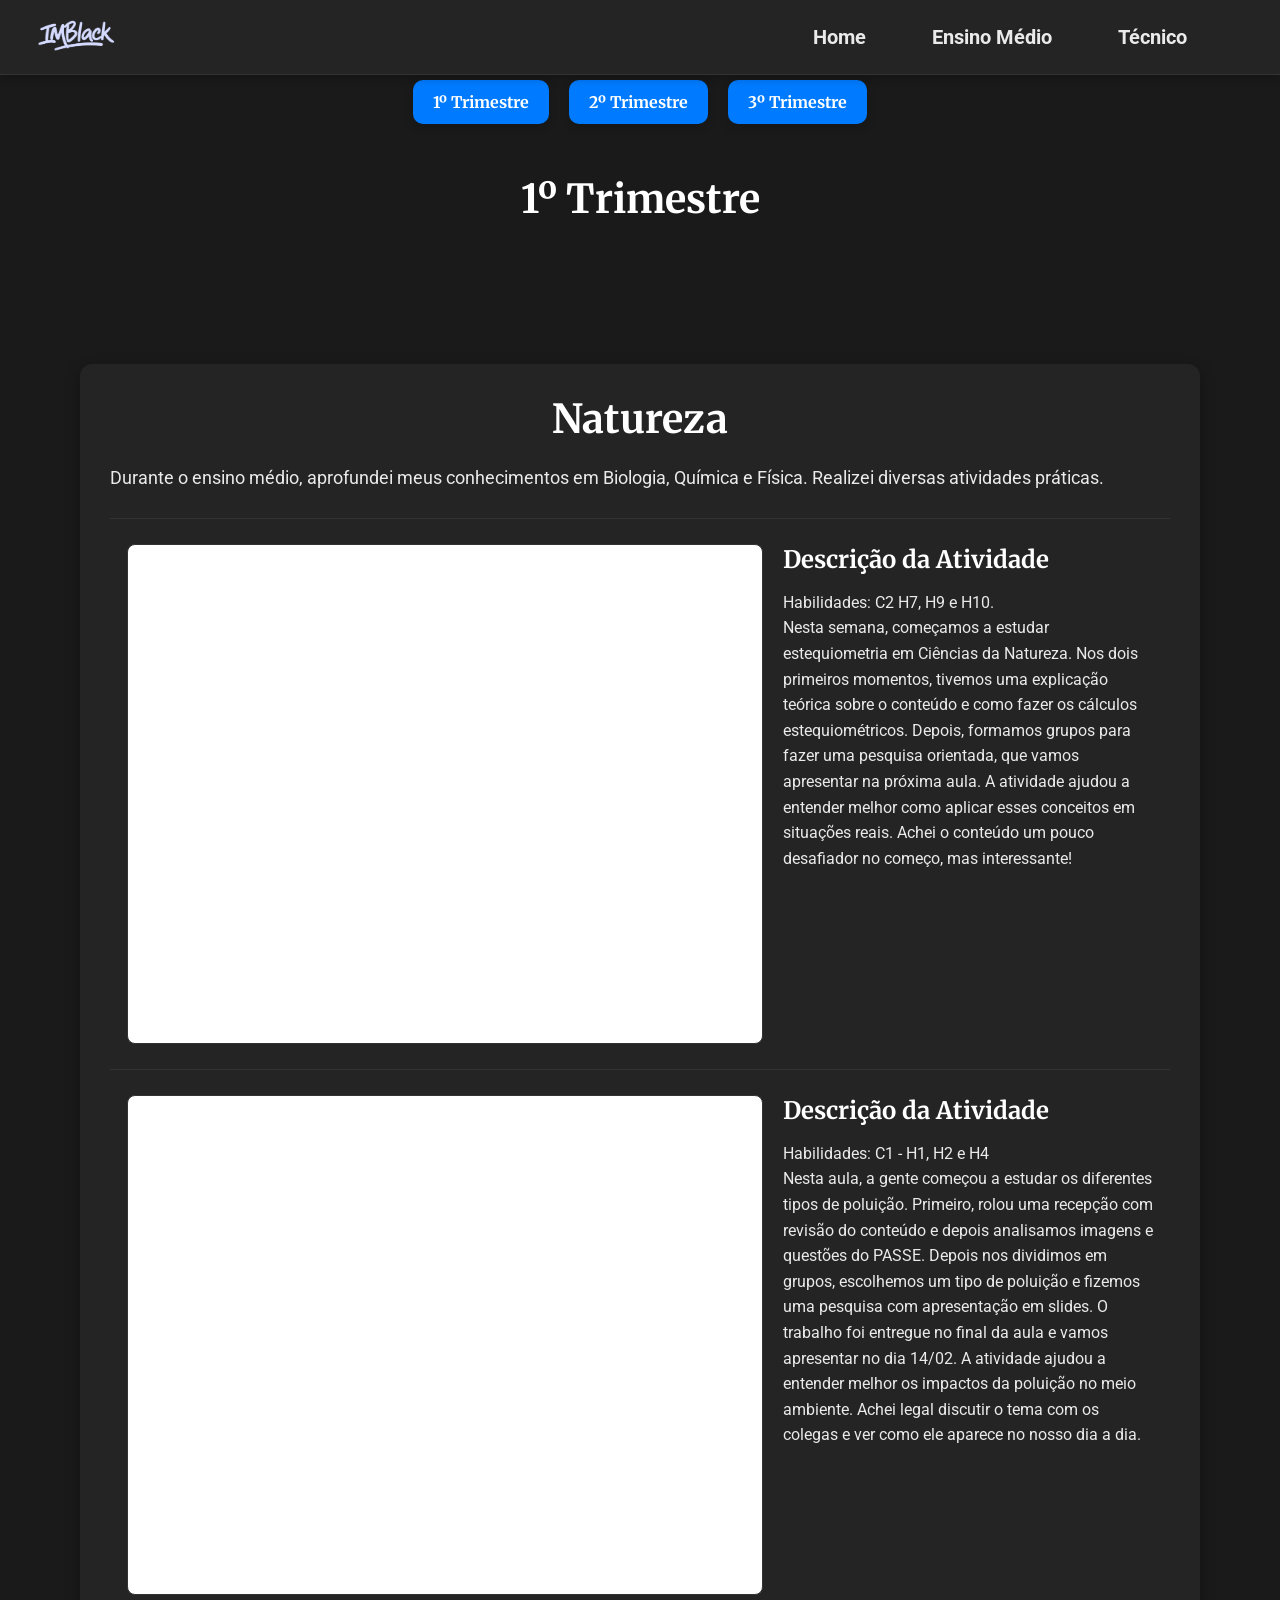
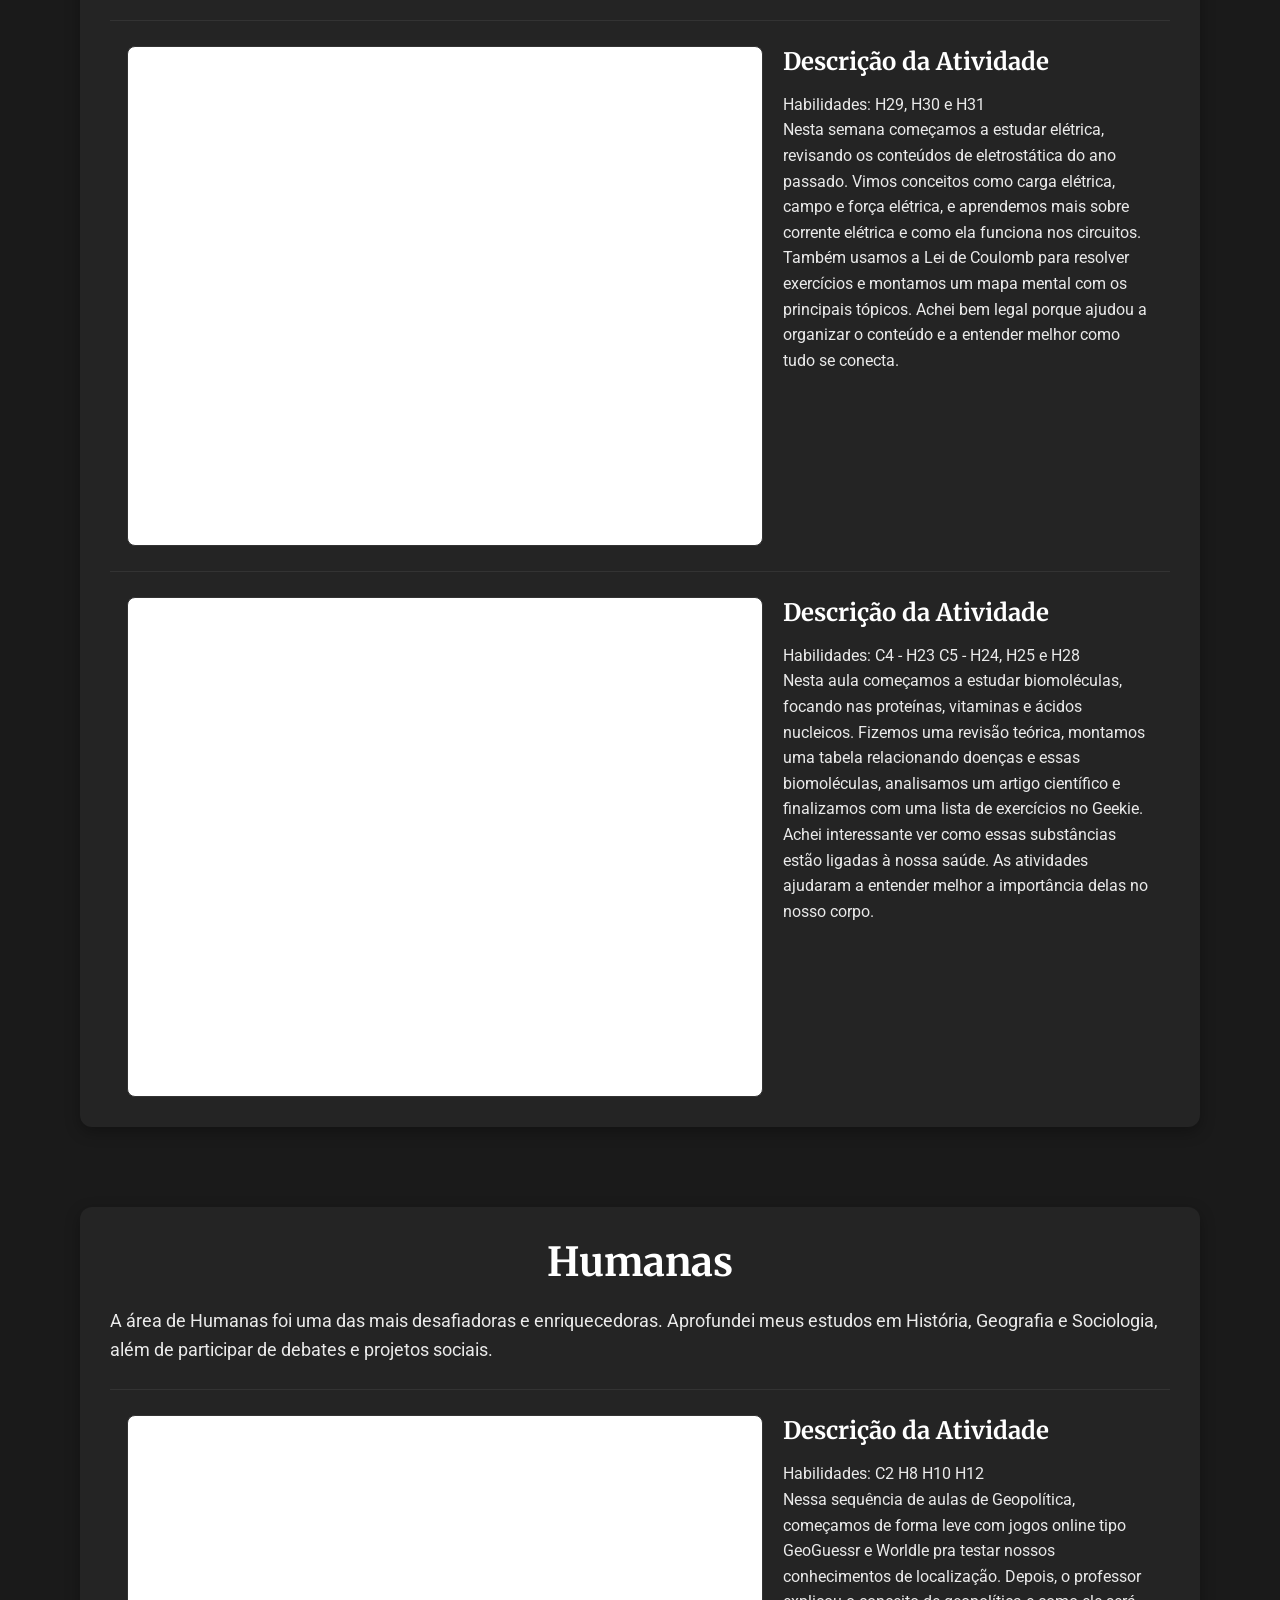
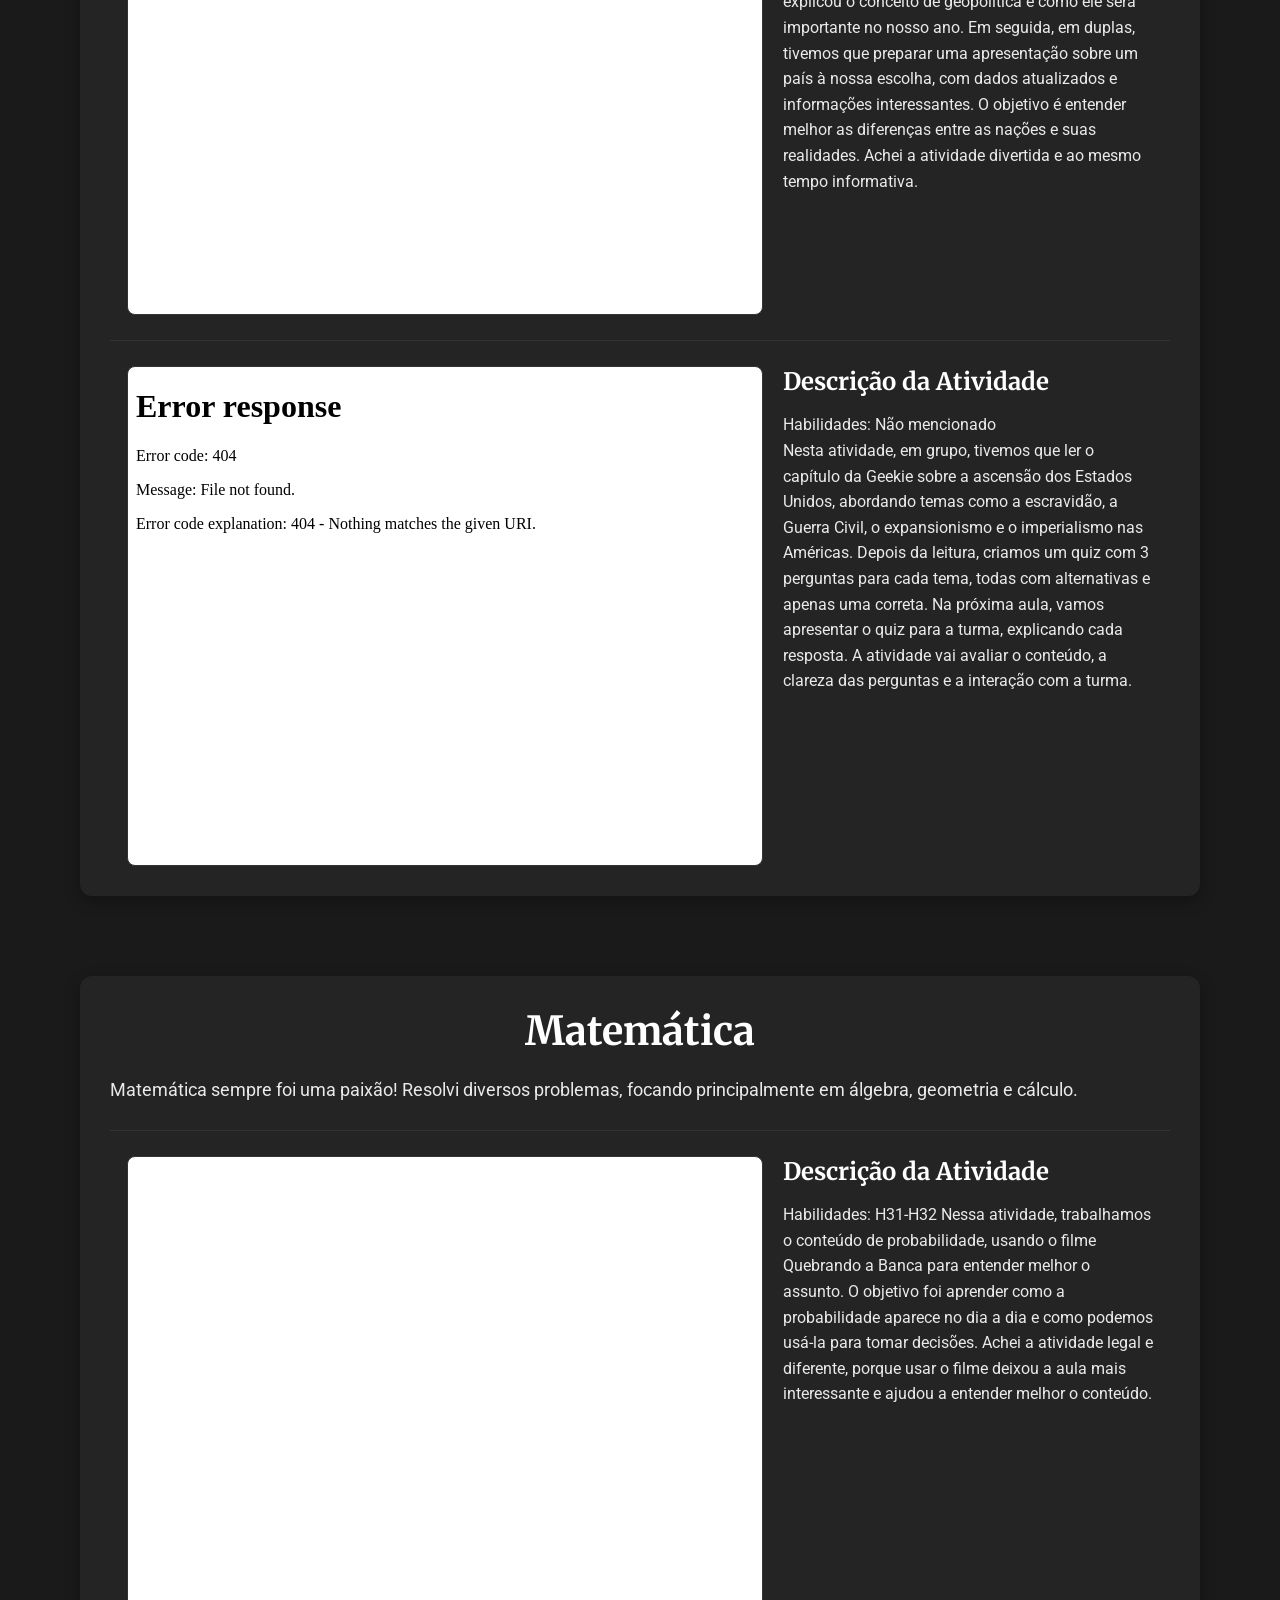
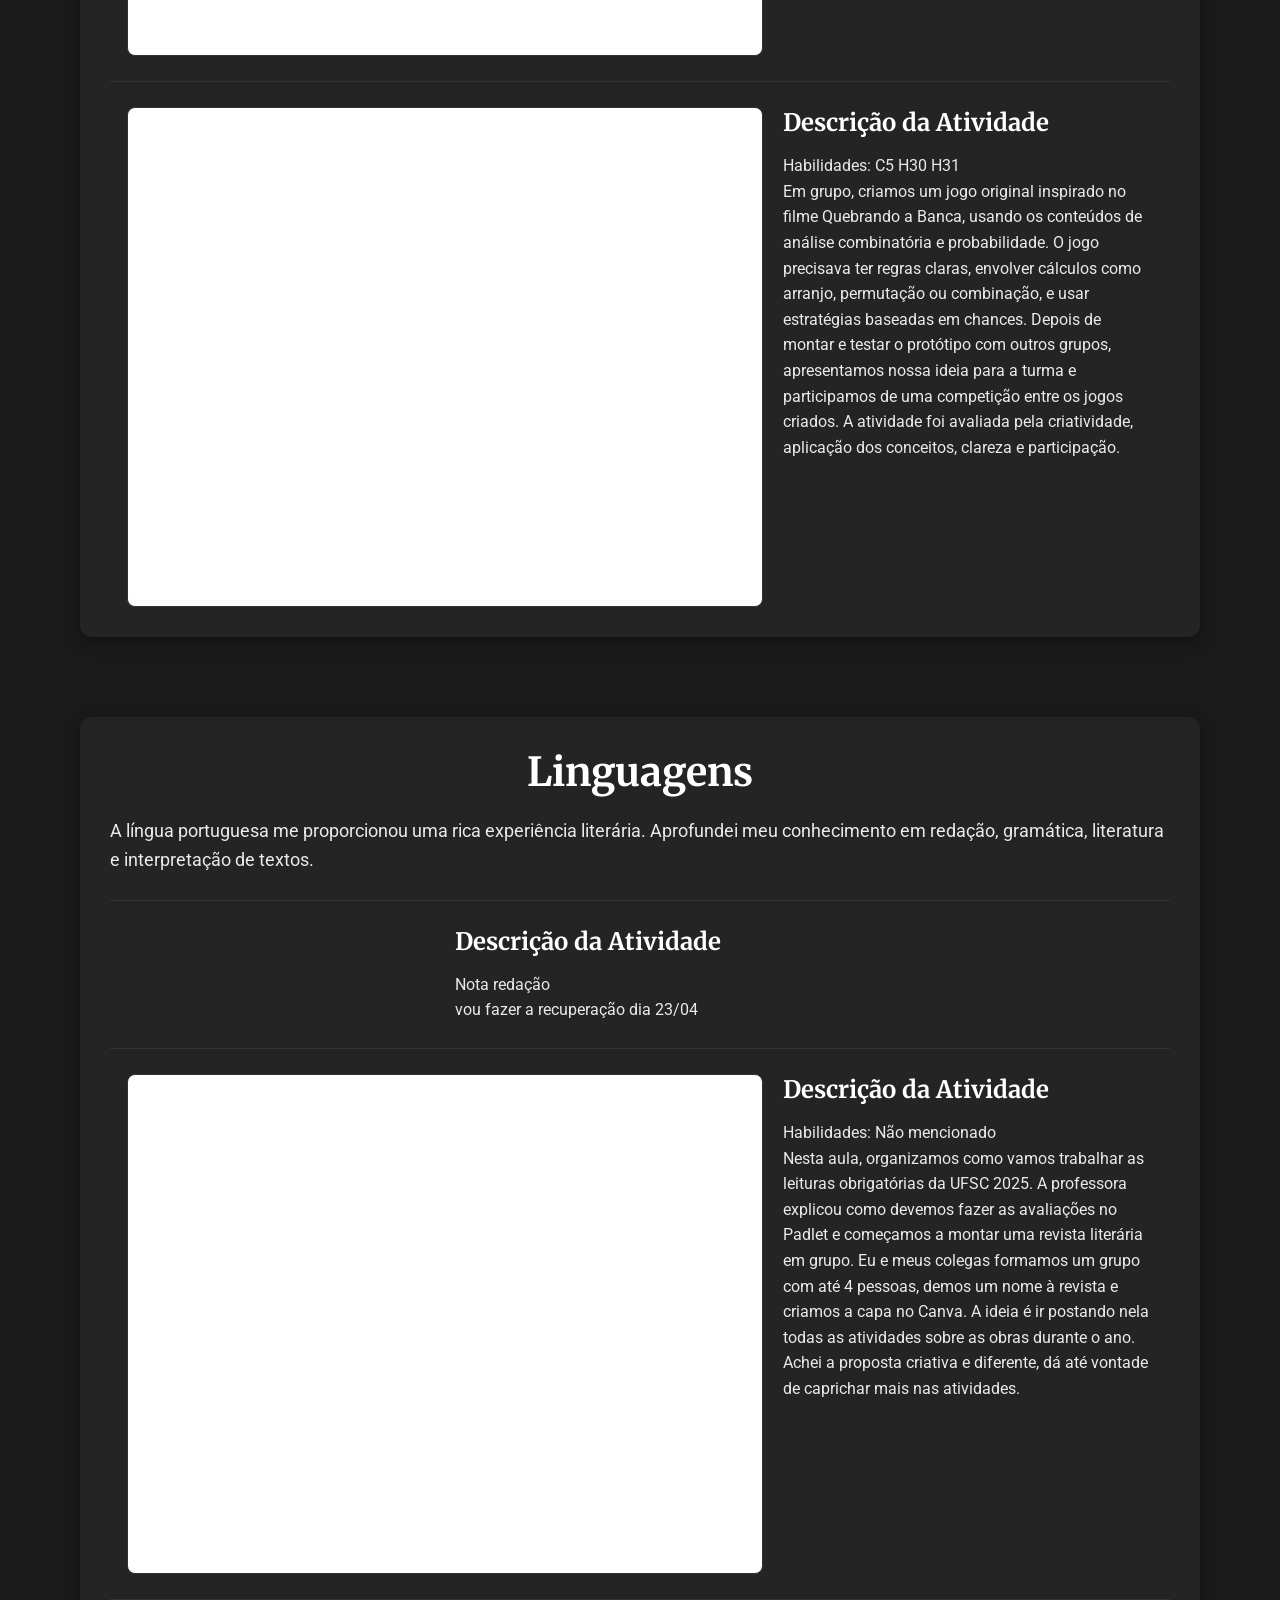
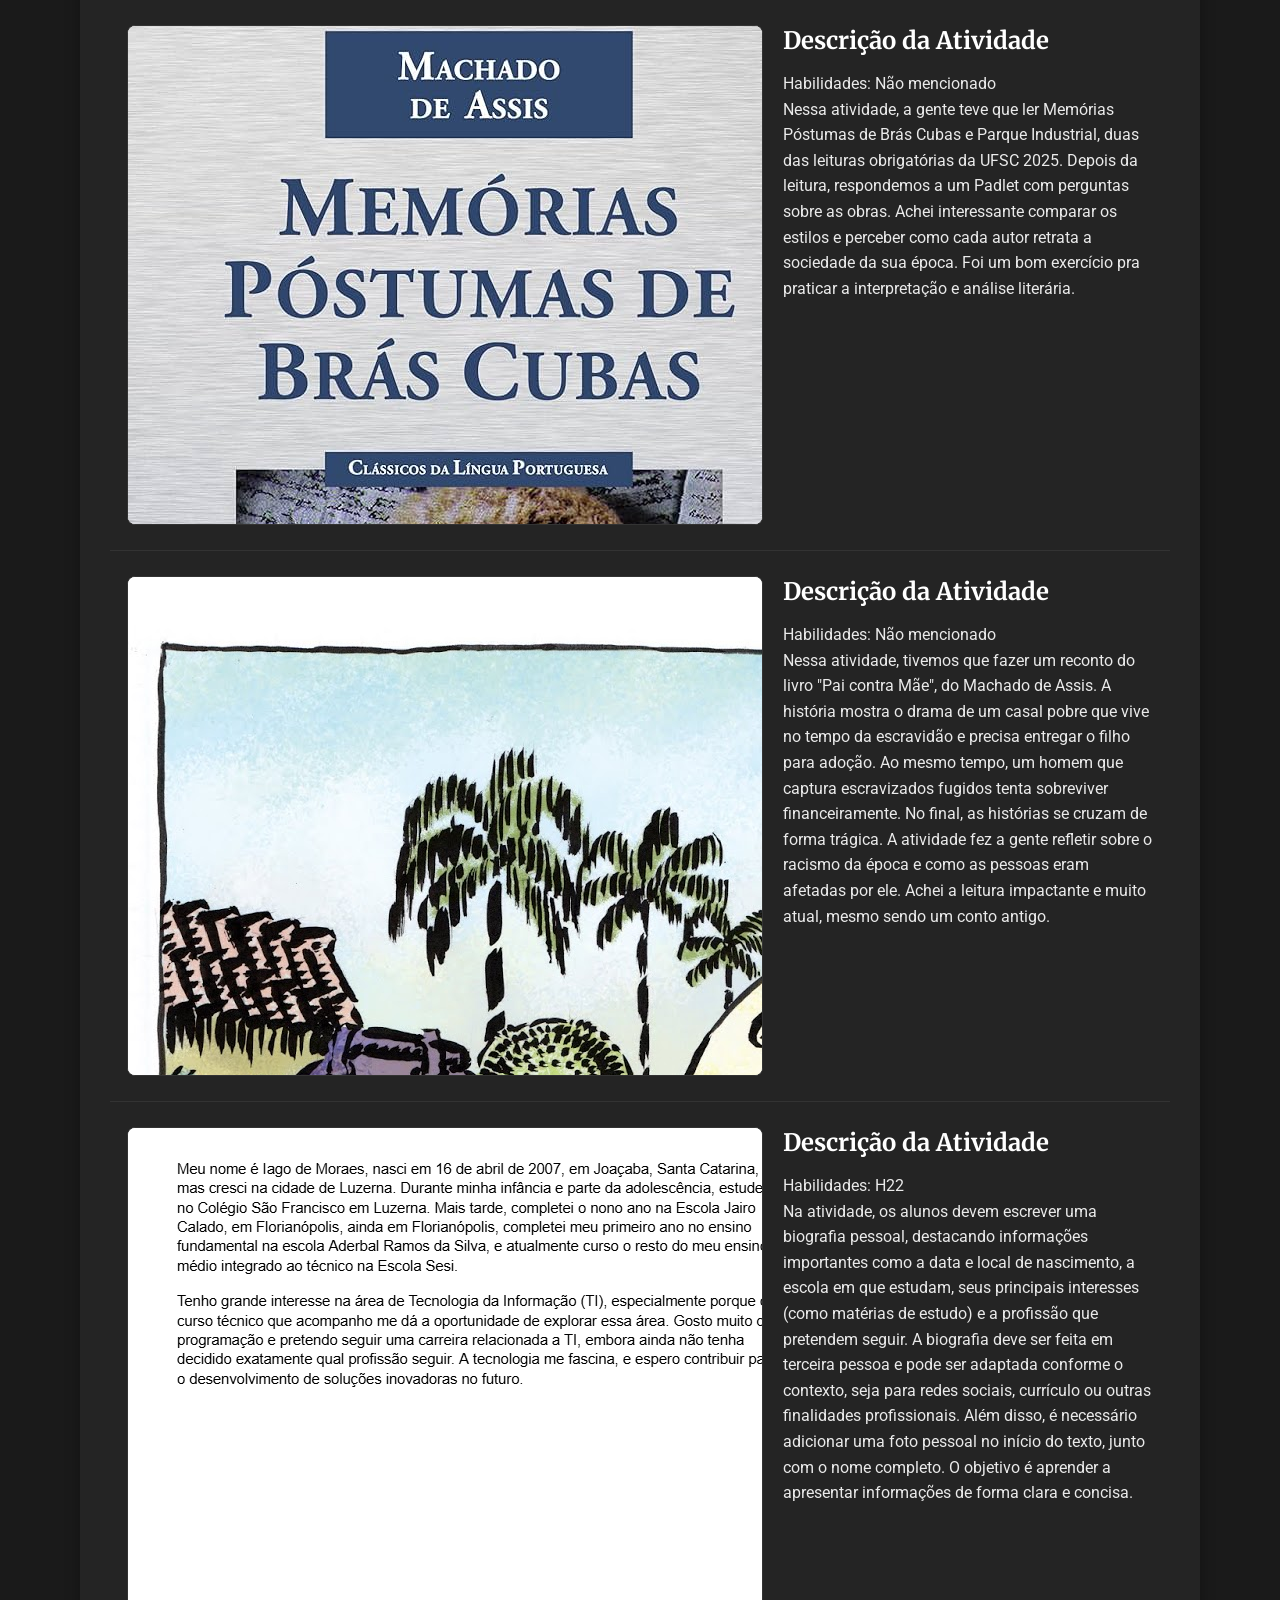
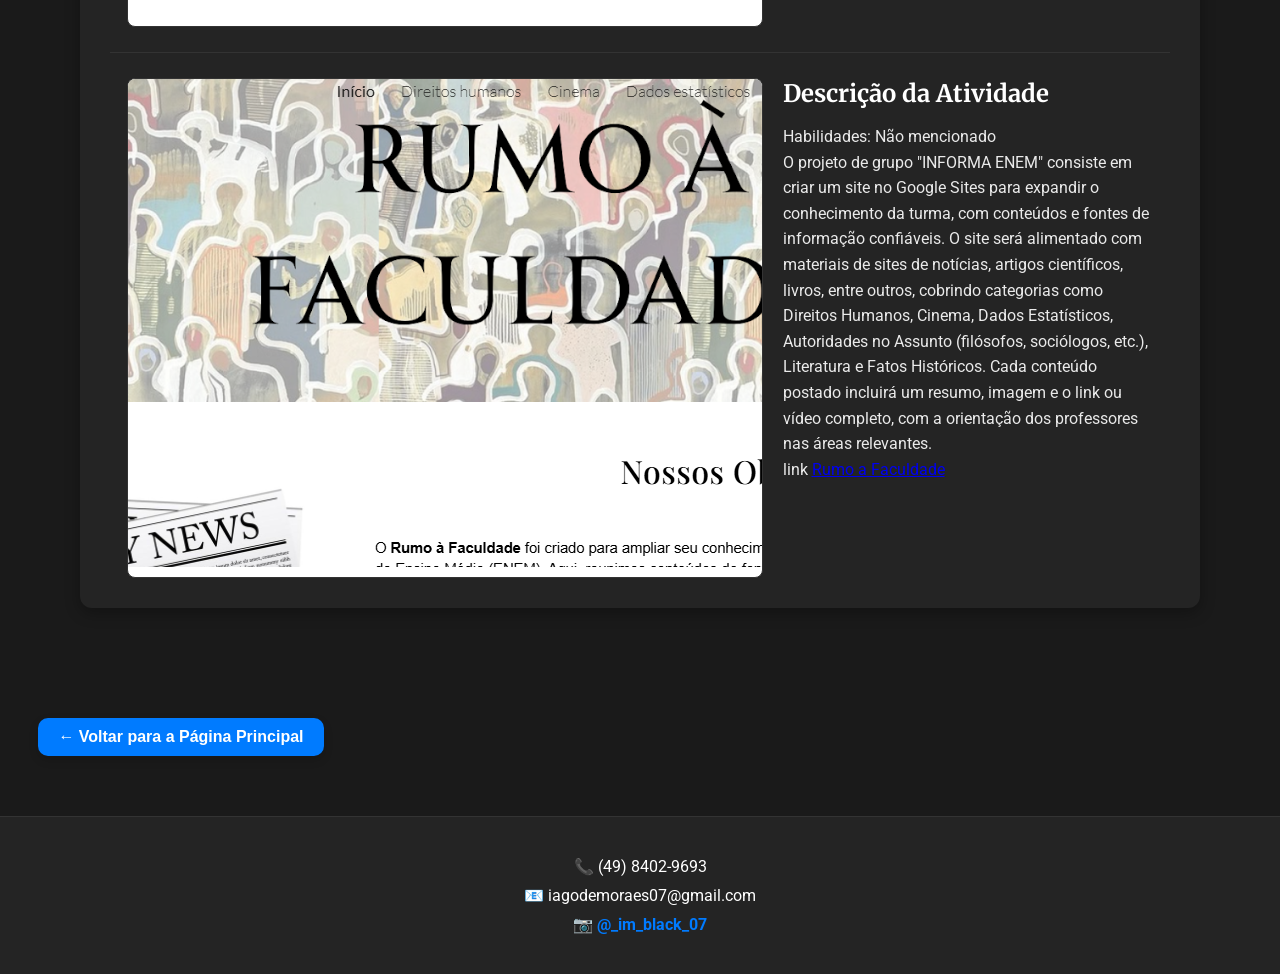
==== commit bf6cd0d7: "Portfólio pronto para envio (Histórico Limpo)" ====
--- a/EnsinoMedio.html
+++ b/EnsinoMedio.html
@@ -451,39 +451,51 @@
         </p>
 
         <div class="modal-body">
-          <iframe src="/atividaes2tri/mapa mental.png" width="100%" height="500px"></iframe>
-          <div class="descricao">
-            <h3>SISTEMA IMUNOLÓGICO E VACINAS</h3>
-            <p>
-              Para esta atividade, você deve criar um mapa mental sobre o sistema imunológico. Use os flashcards para
-              organizar os conceitos em três seções: tipos de imunização, células de defesa e a relação entre vacinas,
-              memória imune e mutação viral.Competência: C4 - H23
-            </p>
-          </div>
-        </div>
-        <div class="modal-body">
-          <iframe src="/atividaes2tri/glosario.pdf" width="100%" height="500px"></iframe>
-          <div class="descricao">
-            <h3>Eletroquímica Parte I</h3>
-            <p>
-              Naquela semana, iniciamos o estudo de eletroquímica com uma atividade prática: a criação de um e-book em
-              formato de glossário. O projeto visou integrar conhecimentos de Física e Química para explicar fenômenos
-              do cotidiano, desenvolvendo competências de investigação científica. As instruções detalhadas estavam no
-              documento anexo e a entrega deveria ser feita no link fornecido.Competência: C2 - H6 - H7 - H9
-            </p>
-          </div>
-        </div>
-        <div class="modal-body">
-          <a href="https://sites.google.com/estudante.sesisenai.org.br/saude-em-foco/in%C3%ADcio?pli=1" target="_blank"
+          <iframe src="/atividade3tri/patlled.png" width="100%" height="500px"></iframe>
+          <div class="descricao">
+            <h3>Métodos de Separação e Análise</h3>
+            <p>
+              Essa atividade consiste em uma pesquisa em grupo sobre métodos de separação e análise química, com foco em
+              aplicações reais e princípios físico-químicos. Cada grupo ficará responsável por um método específico,
+              produzindo uma tabela explicativa, um painel síntese no Padlet e uma apresentação oral de 3 minutos. A
+              pesquisa deve usar fontes confiáveis, linguagem científica objetiva e exemplos industriais, relacionando o
+              método ao processo de extração de óleos essenciais estudado em aula. O objetivo é compreender como
+              propriedades da matéria permitem separar, purificar e analisar substâncias na indústria e no laboratório.
+
+              https://padlet.com/romuelsilva/trabalhos-3b-uey7nsvc5mrg9ucp?frame_id=page%3ApcfaULjXOvGp7gv0ZlV6U
+            </p>
+          </div>
+        </div>
+        <div class="modal-body">
+          <a href="https://www.youtube.com/watch?si=dk9EW45rrI6zZuF_&v=wXEupwFuMaw&feature=youtu.be" target="_blank"
             class="botao-link">
-            Link do site
+            Link do video
           </a>
           <div class="descricao">
-            <h3>Eletroquímica Parte I</h3>
-            <p>
-              Nesta atividade, os grupos criaram uma revista digital sobre Saúde Individual e Coletiva. A tarefa foi
-              pesquisar e desenvolver conteúdo sobre quatro tópicos escolhidos para criar uma revista informativa e
-              visualmente atraente. Atendendo: C4 - H23 </p>
+            <h3>ólho esensial</h3>
+            <p>
+              Víde relatório sobre destilação e oléos essenciais 12/11
+              Realizamos um vídeo mostrando o processo de destilação de óleos essenciais, utilizado para extrair aromas
+              de plantas. A mistura foi aquecida, o vapor passou pelo condensador, resfriou e voltou ao estado líquido,
+              separando o óleo da água. No vídeo, explicamos cada etapa e destacamos a importância dessa técnica para a
+              produção de fragrâncias e produtos naturais
+            </p>
+          </div>
+        </div>
+        <div class="modal-body">
+          <iframe src="/atividade3tri/Product Presentation.pdf" width="100%" height="500px"></iframe>
+          <div class="descricao">
+            <h3>Passadp presente futuro
+            </h3>
+            <p>
+              C2 - Aplicar os conceitos fundamentais e estruturas procedimentais das Ciências da Natureza na explicação
+              de fenômenos cotidianos, bem como dominar processos e práticas da investigação científica. H6 -
+              Compreender os conceitos relacionados à Física em seus diferentes ramos: Astronomia, Mecânica, Acústica,
+              Óptica, Termologia, Calorimetria, Ondulatória Eletricidade, Magnetismo e Física Moderna e Nuclear.
+              H7 - Compreender os conceitos relacionados à Química nos seus diferentes ramos: Fisico-química, Química
+              orgânica e Química Geral.
+              H9 - Explicar os conceitos de energia, matéria, vida e transformação para explicar fenômenos naturais e
+              procedimentos tecnológicos. </p>
           </div>
         </div>
 
@@ -507,25 +519,28 @@
         </div>
 
         <div class="modal-body">
-          <iframe
-            src="/atividaes2tri/Artur Luiz Rodrigues Alves - HUMANAS - UR FASCISMO A PARTIR DA OBRA DE UMBERTO ECO.docx"
-            width="100%" height="500px"></iframe>
-          <div class="descricao">
-            <h3>UR FASCISMO A PARTIR DA OBRA DE UMBERTO ECO</h3>
-            <p>
-              A atividade foi realizada em grupo, e os resultados foram compartilhados e debatidos com toda a turma.
-            </p>
-          </div>
-        </div>
-
-        <div class="modal-body">
-          <iframe src="/atividaes2tri/Do que se trata.pdf" width="100%" height="500px"></iframe>
-          <div class="descricao">
-            <h3>Totalitarismo </h3>
-            <p>
-              Neste projeto de História, estudamos sobre o nazifascismo e o totalitarismo. A atividade principal foi
-              analisar um filme em grupo para identificar as características desses regimes e, para finalizar, fizemos
-              um estudo sobre a arquitetura nazista e suas ideologias.
+          <iframe src="/atividade3tri/operaçao condor.png" width="100%" height="500px"></iframe>
+          <div class="descricao">
+            <h3>Operador Condor</h3>
+            <p>
+              Os estudantes deverão pesquisar a Lei da Anistia de 1979 e o processo de redemocratização no Brasil, as
+              políticas de memória, verdade e justiça em diferentes países da América Latina. Após esta pesquisa, deverá
+              ser feita uma comparação crítica entre os modos de lidar com o passado autoritário. O objetivo da
+              atividade é a reflexão crítica sobre a relação entre esquecimento, impunidade e fortalecimento da
+              democracia.
+            </p>
+          </div>
+        </div>
+
+        <div class="modal-body">
+          <iframe src="/atividade3tri/anistia.png" width="100%" height="500px"></iframe>
+          <div class="descricao">
+            <h3>Anistia </h3>
+            <p>
+              Neste projeto de História e Linguagens, estudamos as Ditaduras Militares Latino-Americanas, comparando as
+              políticas de memória e justiça de Brasil, Argentina e Chile. A atividade principal foi a criação de um
+              Reel literário ("Primeiro de abril", de Salim Miguel) que utiliza a cidade de Florianópolis como palco
+              simbólico para refletir sobre a importância de lembrar a história e a luta por verdade e justiça.
             </p>
           </div>
         </div>
@@ -539,26 +554,14 @@
           cálculo.
         </p>
 
-        <div class="modal-body">
-          <iframe src="/atividaes2tri/nota passe.png" width="100%" height="500px"></iframe>
-          <div class="descricao">
-            <h3>Passe</h3>
-            <p>
-              Nessa seção, mostro uma prova de matemática no estilo Enem que fiz. Ela tem questões que misturam
-              raciocínio lógico e problemas do dia a dia.
-            </p>
-          </div>
-        </div>
-
-        <div class="modal-body">
-          <iframe src="/atividaes2tri/qualidade do sono.pdf" width="100%" height="500px"></iframe>
-          <div class="descricao">
-            <h3>Nessa seção, mostro uma prova de matemática no estilo Enem que fiz. Ela tem questões que misturam
-              raciocínio lógico e problemas do dia a dia.</h3>
-            <p>
-              Eu fiz um projeto de estatística em grupo. Para coletar os dados, usei o Google Forms e, pra analisar
-              tudo, usei o Google Planilhas. Calculei a média, mediana e moda, e ainda fiz uns gráficos pra mostrar os
-              resultados. habilidades C4 H 27 H 28 H 29.
+
+        <div class="modal-body">
+          <iframe src="/atividade3tri/bolo.png" width="100%" height="500px"></iframe>
+          <div class="descricao">
+            <h3>Bolo de Caneca</h3>
+            <p>
+              Aplicar os conhecimentos de proporção e razão através da adaptação de receitas culinárias, promovendo a
+              interdisciplinaridade entre Matemática e habilidades práticas do cotidiano.
             </p>
           </div>
         </div>
@@ -594,13 +597,16 @@
         </div>
 
         <div class="modal-body">
-          <iframe src="/atividaes2tri/fabio brasa.docx" width="100%" height="500px"></iframe>
-          <div class="descricao">
-            <h3>Que tipo de arte você consome?</h3>
-            <p>
-              A atividade desenvolve a capacidade de síntese (resumir um tema complexo em 60s) e a produção audiovisual
-              (gravar e editar um reel). Também ensina a conectar literatura e história local (o livro e a cidade) com a
-              vida presente, usando a arte para refletir sobre a identidade social. habilidades: H4, H16 </p>
+          <iframe src="/atividade3tri/reels.png" width="100%" height="500px"></iframe>
+          <div class="descricao">
+            <h3>Reel/TikTok Literário</h3>
+            <p>
+              Esta atividade convida os alunos do 3º ano a transformar a memória política e literária de Florianópolis
+              em um Reel (vídeo de 30–60 s). O desafio foi escolher um local da cidade (como a Praça XV ou o Batalhão da
+              PM) mencionado em "Primeiro de abril: narrativas da cadeia", de Salim Miguel, e filmá-lo no presente,
+              contextualizando seu papel na prisão e resistência durante a Ditadura Militar. O trabalho une linguagens,
+              história e formação de identidade, celebrando a cidade como um cenário simbólico de luta. habilidades:
+              H16, H4 </p>
           </div>
         </div>
 
